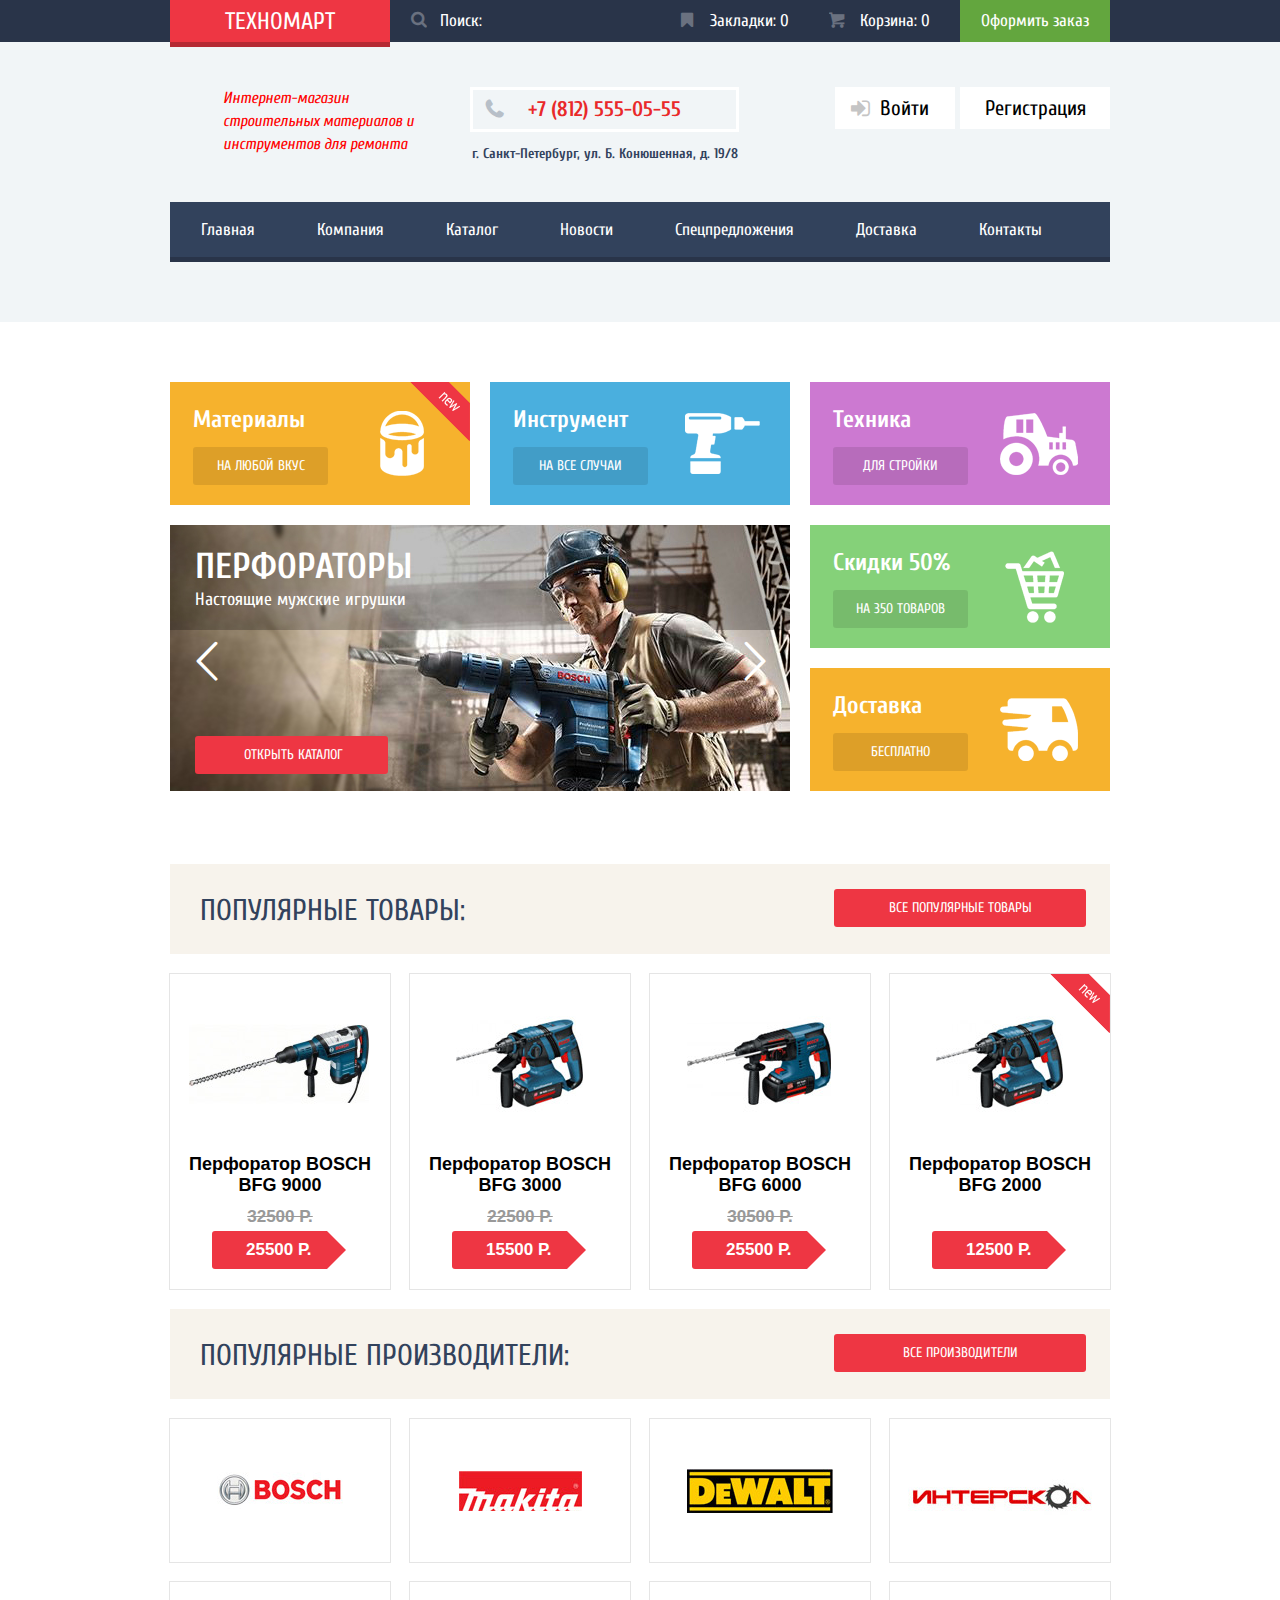
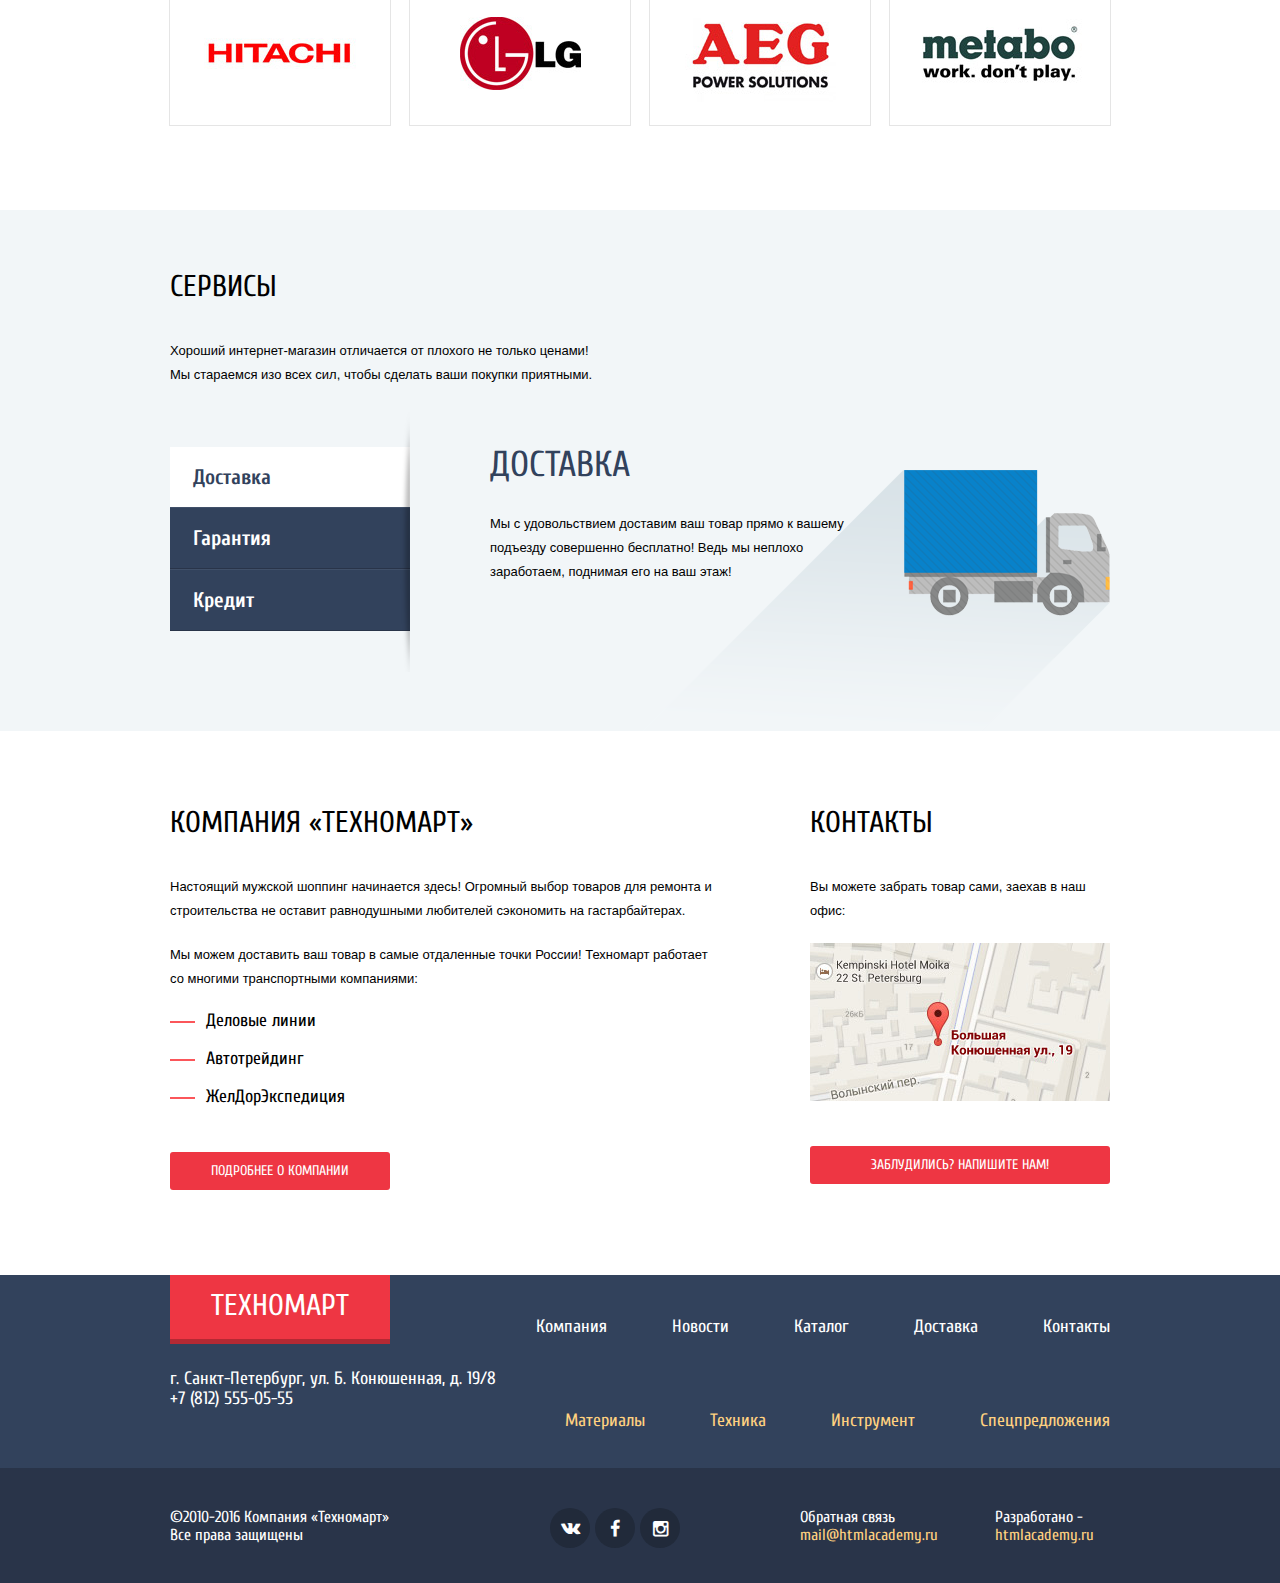
==== index.html @ bc4a2a70 "Стилизация модальных окон" ====
<!DOCTYPE html>
<html lang="ru">
  <head>
    <meta charset="utf-8">
    <title>Техномарт</title>
    <link href='https://fonts.googleapis.com/css?family=Cuprum:400,400italic,700' rel='stylesheet' type='text/css'>
    <link href='https://fonts.googleapis.com/css?family=PT+Sans:700,400' rel='stylesheet' type='text/css'>
    <link href="css/style.css" rel="stylesheet">
  </head>
  <body>
    <header class="main-header">
      <div class="header-user-block">
        <div class="container">
          <a class="logo">Техномарт</a>
          <input type="search" name="search" id="search" value="Поиск:"><span></span>
          <a class="bookmarks" href="#">Закладки: 0</a>
          <a class="cart-empty" href="#">Корзина: 0</a>
          <a class="cart-order" href="#">Оформить заказ</a>
        </div>
      </div>
      <div class="header">
        <div class="container clearfix">
          <div class="shop-description">Интернет-магазин строительных материалов и инструментов для ремонта</div>
          <div class="header-contacts">
            <div class="phone">+7 (812) 555-05-55</div>
            <div class="address">г. Санкт-Петербург, ул. Б. Конюшенная, д. 19/8</div>
          </div>
          <div class="authorization">
            <a class="login" href="#">Войти</a>
            <a class="registration" href="#">Регистрация</a>
          </div>
          <nav class="header-navigation">
            <ul>
              <li><a href="#">Главная</a></li>
              <li><a href="#">Компания</a></li>
              <li><a href="#">Каталог</a></li>
              <li><a href="#">Новости</a></li>
              <li><a href="#">Спецпредложения</a></li>
              <li><a href="#">Доставка</a></li>
              <li><a href="#">Контакты</a></li>
            </ul>
          </nav>
        </div>
      </div>
    </header>
    <main class="container">
      <div class="promo-block clearfix">
        <div class="promo materials new">
          <span>Материалы</span>
          <a href="#">На любой вкус</a>
          <!-- <img src="img/materials.png" width="44" height="65" alt="Материалы"> -->
        </div>
        <div class="promo tool">
          <span>Инструмент</span>
          <a href="#">На все случаи</a>
          <!-- <img src="img/instruments.png" width="75" height="61" alt="Инструмент"> -->
        </div>
        <div class="promo tech">
          <span>Техника</span>
          <a href="#">Для стройки</a>
          <!-- <img src="img/tech.png" width="78" height="62" alt="Техника"> -->
        </div>
        <div class="view-port">
          <div class="slide show-content">
            <span class="slide-name">Перфораторы</span>
            <span class="slide-description">Настоящие мужские игрушки</span>
            <a class="promo-slider-btn button" href="#">Открыть каталог</a>
            <img src="img/slide-1.jpg" width="620" height="266" alt="Перфораторы">
          </div>
          <div class="slide">
            <span class="slide-name">Дрели</span>
            <span class="slide-description">Соседям на радость!</span>
            <img src="img/slide-2.jpg" alt="Дрели">
          </div>
          <span class="icon-left"></span>
          <span class="icon-right"></span>
        </div>
        <div class="promo sale">
          <span>Скидки 50%</span>
          <a href="#">На 350 товаров</a>
          <!-- <img src="img/sale.png" width="59" height="72" alt="Скидки 50%"> -->
        </div>
        <div class="promo delivery">
          <span>Доставка</span>
          <a href="#">Бесплатно</a>
          <!-- <img src="img/delivery.png" width="78" height="63" alt="Доставка"> -->
        </div>
      </div>

      <section class="popular-goods">
        <div class="popular-goods-header clearfix">
          <span>Популярные товары:</span>
          <a class="popular-goods-btn button" href="#">Все популярные товары</a>
        </div>
        <div class="item-list">
          <div class="popular-item">
            <div class="img">
              <img src="img/item-1.jpg" width="180" height="160" alt="Перфоратор Bosch BFG 9000">
            </div>
            <div class="item-buy">
              <span><a class="to-cart icon-basket" href="#">Купить</a>
              <a class="to-bookmarks" href="#">В закладки</a>
            </div>
            <span class="popular-item-name">Перфоратор BOSCH BFG 9000</span>
            <span class="old-price">32500 Р.</span>
            <a class="price-btn" href="#">25500 Р.</a>
          </div>
          <div class="popular-item">
            <div class="img">
              <img src="img/item-2.jpg" width="127" height="112" alt="Перфоратор Bosch BFG 3000">
            </div>
            <div class="item-buy">
              <a class="to-cart icon-basket" href="#">Купить</a>
              <a class="to-bookmarks" href="#">В закладки</a>
            </div>
            <span class="popular-item-name">Перфоратор BOSCH BFG 3000</span>
            <span class="old-price">22500 Р.</span>
            <a class="price-btn" href="#">15500 Р.</a>
          </div>
          <div class="popular-item">
            <div class="img">
              <img src="img/item-3.jpg" width="144" height="128" alt="Перфоратор Bosch BFG 6000">
            </div>
            <div class="item-buy">
              <a class="to-cart icon-basket" href="#">Купить</a>
              <a class="to-bookmarks" href="#">В закладки</a>
            </div>
            <span class="popular-item-name">Перфоратор BOSCH BFG 6000</span>
            <span class="old-price">30500 Р.</span>
            <a class="price-btn" href="#">25500 Р.</a>
          </div>
          <div class="popular-item new">
            <div class="img">
              <img src="img/item-2.jpg" width="127" height="112" alt="Перфоратор Bosch BFG 2000">
            </div>
            <div class="item-buy">
              <a class="to-cart icon-basket" href="#">Купить</a>
              <a class="to-bookmarks" href="#">В закладки</a>
            </div>
            <span class="popular-item-name">Перфоратор BOSCH BFG 2000</span>
            <a class="price-btn" href="#">12500 Р.</a>
          </div>
        </div>
      </section>
      <section class="popular-producers">
        <div class="popular-producers-header clearfix">
          <span>Популярные производители:</span>
          <a class="popular-producers-btn button" href="#">Все производители</a>
        </div>
        <div class="producer-list">
          <div class="popular-producer">
            <a href="#"><img src="img/bosch.jpg" width="126" height="37" alt="Bosch"></a>
          </div>
          <div class="popular-producer">
            <a href="#"><img src="img/Makita.jpg" width="123" height="40" alt="Makita"></a>
          </div>
          <div class="popular-producer">
            <a href="#"><img src="img/DeWALT.jpg" width="146" height="44" alt="DeWalt"></a>
          </div>
          <div class="popular-producer">
            <a href="#"><img src="img/Интерскол.jpg" width="200" height="88" alt="Интерскол"></a>
          </div>
          <div class="popular-producer">
            <a href="#"><img src="img/Hitachi.jpg" width="169" height="31" alt="Hitachi"></a>
          </div>
          <div class="popular-producer">
            <a href="#"><img src="img/LG.jpg" width="121" height="73" alt="LG"></a>
          </div>
          <div class="popular-producer">
            <a href="#"><img src="img/AEG.jpg" width="151" height="96" alt="AEG"></a>
          </div>
          <div class="popular-producer">
            <a href="#"><img src="img/Metabo.jpg" width="204" height="69" alt="Metabo"></a>
          </div>
        </div>
      </section>
    </main>

    <section class="services">
      <div class="container clearfix">
        <div class="services-header">
          <h2>Сервисы</h2>
          <p>
            Хороший интернет-магазин отличается от плохого не только ценами!<br>
            Мы стараемся изо всех сил, чтобы сделать ваши покупки приятными.
          </p>
        </div>
        <ul class="services-sections">
          <li class="active">Доставка</li>
          <li>Гарантия</li>
          <li>Кредит</li>
        </ul>
        <div class="service delivery-service show-content">
          <div class="service-description">
            <h3>Доставка</h3>
            <p>
              Мы с удовольствием доставим ваш товар прямо к вашему подъезду совершенно бесплатно!
              Ведь мы неплохо заработаем, поднимая его на ваш этаж!
            </p>
          </div>
          <!-- <img src="img/service-delivery.png" width="468" height="261" alt="Доставка"> -->
        </div>
        <div class="service guarantee-service">
          <div class="service-description">
            <h3>Гарантия</h3>
            <p>
              Если купленный у нас товар поломается или заискрит, а также в случае пожара,
              спровоцированного его возгоранием, вы всегда можете быть уверены в нашей гарантии.
              Мы обменяем сгоревший товар на новый.<br>
              Дом уж восстановите как-нибудь сами.
            </p>
          </div>
          <!-- <img src="img/service-guarantee.png" width="389" height="283" alt="Гарантия"> -->
        </div>
        <div class="service credit-service">
          <div class="service-description">
            <h3>Кредит</h3>
            <p>
              Залезть в долговую яму стало проще!<br>
              Кредитные консультанты придут вам на помощь.
            </p>
            <a class="credit-btn button" href="#">Отправить заявку</a>
          </div>
          <!-- <img src="img/service-credit.png" width="465" height="285" alt="Кредит"> -->
        </div>
      </div>
    </section>

    <div class="about">
      <div class="container clearfix">
        <section class="about-company">
          <h2>Компания &laquo;Техномарт&raquo;</h2>
          <p>
            Настоящий мужской шоппинг начинается здесь! Огромный выбор товаров для ремонта и
            строительства не оставит равнодушными любителей сэкономить на гастарбайтерах.
          </p>
          <p>
            Мы можем доставить ваш товар в самые отдаленные точки России!
            Техномарт работает со многими транспортными компаниями:
          </p>
          <ul class="transport-companies">
            <li>Деловые линии</li>
            <li>Автотрейдинг</li>
            <li>ЖелДорЭкспедиция</li>
          </ul>
          <a class="more-btn button" href="#">Подробнее о компании</a>
        </section>
        <section class="about-contacts">
          <h2>Контакты</h2>
          <p>
            Вы можете забрать товар сами, заехав в наш офис:
          </p>
          <a class="map" href="#"><img src="img/map-min.jpg" width="300" height="158" alt="Схема проезда"></a>
          <a class="feedback-btn button" hfer="#">Заблудились? Напишите нам!</a>
          <div class="popup write-us clearfix">
            <div class="popup-close"></div>
            <form action="#">
              <div class="name">
                <label for="name">Ваше имя:</label>
                <input type="text" id="name" name="name" placeholder="Представьтесь, пожалуйста">
              </div>
              <div class="e-mail">
                <label for="e-mail">Ваш e-mail:</label>
                <input type="text" id="e-mail" name="e-mail" placeholder="Для отправки ответа">
              </div>
              <div class="textarea">
                <label for="text">Текст письма:</label>
                <textarea id="text" name="text" placeholder="В свободной форме"></textarea>
              </div>
              <div class="btn">
                <input type="submit" class="button" value="Отправить">
              </div>
            </form>
          </div>
        </section>
      </div>
    </div>

    <footer class="main-footer">
      <div class="container">
        <nav class="footer-navigation clearfix">
          <a class="logo">Техномарт</a>
          <ul>
            <li><a href="#">Компания</a></li>
            <li><a href="#">Новости</a></li>
            <li><a href="#">Каталог</a></li>
            <li><a href="#">Доставка</a></li>
            <li><a href="#">Контакты</a></li>
          </ul>
        </nav>
        <section class="footer-contacts clearfix">
          <div class="address">
            г. Санкт-Петербург, ул. Б. Конюшенная, д. 19/8<br>
            +7 (812) 555-05-55
          </div>
          <ul>
            <li><a href="#">Материалы</a></li>
            <li><a href="#">Техника</a></li>
            <li><a href="#">Инструмент</a></li>
            <li><a href="#">Спецпредложения</a></li>
          </ul>
        </section>
      </div>
    </footer>
    <footer class="copyright-footer">
      <div class="container clearfix">
        <div class="copyright">
          &copy;2010-2016 Компания &laquo;Техномарт&raquo;<br>
          Все права защищены
        </div>
        <div class="copyright-footer-social">
          <a class="social-btn social-btn-vk" href="#">Вконтакте</a>
          <a class="social-btn social-btn-fb" href="#">Фейсбук</a>
          <a class="social-btn social-btn-inst" href="#">Инстаграм</a>
        </div>
        <div class="footer-mailto">
          Обратная связь<br>
          <a href="mailto:mail@htmlacademy.ru">mail@htmlacademy.ru</a>
        </div>
        <div class="footer-site">
          Разработано - <br>
          <a href="http://htmlacademy.ru">htmlacademy.ru</a>
        </div>
      </div>
    </footer>
    <div class="modal-content-map">
      <div class="popup-close"></div>
      <div id="google-map"></div>
    </div>
  </body>
</html>
---- css/style.css ----
body {
  margin: 0;
  padding:0;
  color: black;
  font-weight: normal;
  font-family: 'Cuprum', 'Arial', sans-serif;
  font-size: 18px;
  line-height: 20px;
}

@font-face {
  font-weight: normal;
  font-style: normal;

  font-family: "symbols-technomart";
  src: url("../fonts/symbols-technomart.woff") format("woff"),
       url("../fonts/symbols-technomart.woff2") format("woff2");
}

[class^="icon-"]::before,
[class*=" icon-"]::before {
  display: inline-block;
  width: 1em;
  margin-right: 0.2em;
  margin-left: 0.2em;

  font-weight: normal;
  line-height: 1em;
  font-family: "symbols-technomart";
  text-align: center;
  text-transform: none;
  text-decoration: inherit;
  font-style: normal;
  font-variant: normal;

  speak: none;
}

.icon-left::before { content: "\3c"; } /* "&lt;" */
.icon-right::before { content: "\3e"; } /* "&gt;" */
.icon-basket::before { content: "\62"; } /* "b" */
.icon-facebook::before { content: "\66"; } /* "f" */
.icon-twitter::before { content: "\74"; } /* "t" */
.icon-vk::before { content: "\76"; } /* "v" */
.icon-up::before { content: "\2c4"; } /* "˄" */
.icon-down::before { content: "\2c5"; } /* "˅" */
.icon-left-big::before { content: "\2190"; } /* "←" */
.icon-right-big::before { content: "\2192"; } /* "→" */
.icon-login::before { content: "\2386"; } /* "⎆" */
.icon-logout::before { content: "\241b"; } /* "␛" */
.icon-up-dir::before { content: "\25b2"; } /* "▲" */
.icon-down-dir::before { content: "\25bc"; } /* "▼" */
.icon-circle::before { content: "\25cb"; } /* "○" */
.icon-circle-dot::before { content: "\25cf"; } /* "●" */
.icon-star::before { content: "\2605"; } /* "★" */
.icon-check-off::before { content: "\2610"; } /* "☐" */
.icon-check-on::before { content: "\2611"; } /* "☑" */
.icon-youtube::before { content: "\f39e"; } /* "" */
.icon-home::before { content: "🏠"; } /* "\1f3e0" */
.icon-user::before { content: "👨"; } /* "\1f468" */
.icon-phone::before { content: "📞"; } /* "\1f4de" */
.icon-instagramm::before { content: "📷"; } /* "\1f4f7" */
.icon-search::before { content: "🔍"; } /* "\1f50d" */
.icon-bookmark::before { content: "🔖"; } /* "\1f516" */

h1 {
  color: black;
  font-weight: bold;
  font-family: 'Cuprum', 'Arial', sans-serif;
  font-size: 36px;
  line-height: 30px;
}

h2 {
  font-weight: normal;
  font-family: 'Cuprum', 'Arial', sans-serif;
  font-size: 30px;
  line-height: 24px;
  color: black;
  text-transform: uppercase;
  margin: 0;
  margin-bottom: 40px;
  padding: 0;
}

h3 {
  color: #32425c;
  font-family: 'Cuprum', 'Arial', sans-serif;
  font-size: 36px;
  line-height: 24px;
  font-weight: normal;
  padding: 0;
  margin: 0;
  margin-top: 6px;
  margin-bottom: 35px;
  text-transform: uppercase;
}

.clearfix::after {
  content: "";
  display: table;
  clear: both;
}

.header {
  height: 280px;
  background-color: #f1f5f7;
  color: black;
}

.header-user-block a {
  color: white;
  text-decoration: none;
}

.header-user-block {
  height: 42px;
  background-color: #293449;
}

.header-user-block .container {
  font-size: 0;
}

a.logo {
  display: inline-block;
  vertical-align: middle;
  text-align: center;
  width: 220px;
  height: 32px;
  padding-top: 10px;
  background-color: #ee3643;
  box-shadow: 0 5px 0 0 #b52933;
  font-size: 24px;
  line-height: 24px;
  text-transform: uppercase;
  color: white;
}

a.logo:hover {
  background-color: #ca2c37;
}

a.logo:active {
  background-color: #ba2732;
}

input[type="search"] {
  display: inline-block;
  vertical-align: middle;
  width: 270px;
  padding-left: 50px;
  padding-top: 12px;
  padding-bottom: 12px;
  background-color: #293449;
  color: white;
  font-family: inherit;
  font-size: 17px;
  line-height: 18px;
  border: none;
}

input[type="search"]:hover {
  background-color: #212a3a;
}

input[type=search]+span {
  position: relative;
  display: inline-block;
  vertical-align: top;
}

input[type="search"]+span::before {
  content: "\1f50d";
  position: absolute;
  top: 11px;
  left: -250px;
  width: 17px;
  height: 17px;
  line-height: 17px;
  text-align: center;
  font-family: 'symbols-technomart';
  font-size: 17px;
  color: #ffffff;
  opacity: 0.3;
}

input[type="search"]:hover+span::before,
.bookmarks:hover::before,
.cart-empty:hover::before,
.cart-full:hover::before {
  opacity: 1;
}

input[type="search"]:focus {
  background-color: white;
  color: black;
}

input[type="search"]:focus+span::before {
  color: #ee3643;
  opacity: 1;
  outline: none;
}

.bookmarks {
  display: inline-block;
  vertical-align: middle;
  position: relative;
  width: 100px;
  font-size: 17px;
  line-height: 18px;
  padding-left: 50px;
  padding-top: 12px;
  padding-bottom: 12px;
}

.bookmarks:hover,
.cart-empty:hover {
  background-color: #212a3a;
}

.bookmarks:active,
.cart-empty:active {
  background-color: #161d29;
  opacity: 0.6;
}

.bookmarks::before {
  content: "\1f516";
  position: absolute;
  top: 12px;
  left: 18px;
  width: 17px;
  height: 17px;
  line-height: 18px;
  text-align: center;
  font-family: 'symbols-technomart';
  font-size: 17px;
  font-style: normal;
  color: #ffffff;
  opacity: 0.3;
}

.cart-empty,
.cart-full {
  display: inline-block;
  vertical-align: middle;
  position: relative;
  width: 100px;
  padding-left: 50px;
  padding-top: 12px;
  padding-bottom: 12px;
  font-size: 17px;
  line-height: 18px;
}

.cart-full {
  background-color: #ee3643;
}

.cart-order {
  display: inline-block;
  vertical-align: middle;
  right: 0;
  width: 150px;
  text-align: center;
  font-size: 17px;
  line-height: 42px;
  background-color: #63a63e;
}

.cart-order:hover {
  background-color: #5fbb2d;
}

.cart-order:active {
  background-color: #518534;
}

.cart-empty::before,
.cart-full::before {
  content: "\62";
  position: absolute;
  top: 12px;
  left: 18px;
  width: 17px;
  height: 17px;
  line-height: 18px;
  text-align: center;
  font-family: 'symbols-technomart';
  font-size: 17px;
  font-style: normal;
  color: #ffffff;
  opacity: 0.3;
}

.container {
  width: 940px;
  padding: 0 10px;
  margin: 0 auto;
}

.shop-description {
  float: left;
  width: 197px;
  padding-top: 45px;
  padding-left: 53px;
  font-family: 'Cuprum', 'Arial', sans-serif;
  font-style: italic;
  color: red;
  font-size: 16px;
  line-height: 23px;
}

.header-contacts {
  float: left;
  width: 270px;
  margin-left: 50px;
}

.header-contacts .phone {
  position: relative;
  width: 263px;
  margin-top: 45px;
  margin-bottom: 10px;
  font-size: 21px;
  line-height: 39px;
  font-weight: bold;
  text-align: center;
  color: #e9292a;
  border: 3px solid white;
}

.header-contacts .phone::before {
  content: "\1f4de";
  position: absolute;
  top: 10px;
  left: 13px;
  text-align: center;
  font-family: 'symbols-technomart';
  font-size: 22px;
  line-height: 18px;
  font-style: normal;
  color: #b7bfc8;
}

.header-contacts .address {
  min-width: 270px;
  text-align: center;
  font-size: 14px;
  font-weight: bold;
  line-height: 24px;
  color: #32425c;
}

.authorization {
  float: right;
  width: 300px;
  margin-top: 45px;
  text-align: right;
  font-size: 21px;
  line-height: 18px;
}

.login {
  display: inline-block;
  vertical-align: top;
  position: relative;
  text-align: left;
  color: #000000;
  text-decoration: none;
  width: 75px;
  background-color: white;
  padding-left: 45px;
  padding-top: 12px;
  padding-bottom: 12px;
}

.login::before {
  content: "\2386";
  position: absolute;
  top: 12px;
  left: 16px;
  width: 19px;
  height: 16px;
  line-height: 18px;
  text-align: center;
  font-family: 'symbols-technomart';
  font-size: 22px;
  font-style: normal;
  color: #c5c5c5;
}

.login:hover::before {
  color: #32425c;
}

.login:hover,
.registration:hover {
  color: #ee3643;
}

.login:active,
.registration:active {
  color: #b2b2b2;
}

.registration {
  display: inline-block;
  vertical-align: top;
  text-align: center;
  color: #000000;
  text-decoration: none;
  width: 150px;
  background-color: white;
  padding-top: 12px;
  padding-bottom: 12px;
}

.header-navigation {
  float: left;
  width: 940px;
  background-color: #32425c;
  margin-top: 36px;
  box-shadow: 0 5px 0 0 #293449;
}

.header-navigation ul {
  display: block;
  height: 55px;
  margin: 0;
  padding: 0;
  font-size: 0;
}

.header-navigation li {
  display: inline-block;
  vertical-align: top;
}

.header-navigation a {
  display: block;
  padding: 19px 31px;
  color: white;
  text-decoration: none;
  font-size: 17px;
  line-height: 17px;
}

.header-navigation a:hover {
  background-color: #293449;
}

.header-navigation a:active {
  background-color: #1d2739;
  color: #868c95;
}

.promo-block {
  margin-top: 60px;
  margin-bottom: 53px;
  position: relative;
}

.new::before {
  position: absolute;
  top: 0;
  right: 0;
  width: 60px;
  height: 60px;
  content: '';
  background: #000;
  background: url('../img/new-flag.png') no-repeat 0 0;
}

.promo {
  width: 277px;
  height: 100px;
  padding-top: 23px;
  padding-left: 23px;
  position: relative;
  margin-bottom: 20px;
  font-family: 'Cuprum', 'Arial', sans-serif;
}

.promo span {
  font-weight: bold;
  font-size: 24px;
  line-height: 30px;
  color: white;
}

.promo a {
  display: block;
  width: 135px;
  padding-top: 10px;
  padding-bottom: 10px;
  margin-top: 12px;
  font-size: 14px;
  line-height: 18px;
  color: white;
  text-align: center;
  text-transform: uppercase;
  text-decoration: none;
  border-radius: 3px;
  background-color: rgba(0,0,0,0.1);
}

.promo a:hover {
  background-color: rgba(0,0,0,0.2);
}

.promo a:active {
  background-color: rgba(0,0,0,0.3);
}

.materials {
  float: left;
  margin-right: 10px;
  background: #f6b22d url("../img/materials.png") no-repeat 210px 50%;
}

.tool {
  float: left;
  margin-left: 10px;
  margin-right: 10px;
  background: #4aafde url("../img/instruments.png") no-repeat 195px 50%;
}

.tech {
  float: left;
  margin-left: 10px;
  background: #cc79d1 url("../img/tech.png") no-repeat 190px 50%;
}

.view-port {
  float: left;
  width: 620px;
  position: relative;
}

.icon-left,
.icon-right {
    position: absolute;
    width: 22px;
    height: 40px;
    top: 114px;
    font-size: 45px;
    line-height: 18px;
    color: white;
    cursor: pointer;
}

.icon-left {
  left: 25px;
}

.icon-right {
  right: 25px;
}

.icon-left::before,
.icon-right::before {
  width: 22px;
  margin: 0;
}

.icon-left:hover,
.icon-right:hover {
  opacity: 0.5;
}

.slide {
  position: relative;
  display: none;
}

.slide-name {
  position: absolute;
  top: 27px;
  left: 25px;
  font-weight: bold;
  font-size: 36px;
  line-height: 30px;
  text-transform: uppercase;
  color: white;
}

.slide-description {
  position: absolute;
  top: 63px;
  left: 25px;
  font-size: 18px;
  line-height: 24px;
  color: white;
}

.button {
  font-family: 'Cuprum', 'Arial', sans-serif;
  font-weight: normal;
  font-size: 14px;
  line-height: 18px;
  text-transform: uppercase;
  text-decoration: none;
  color: white;
  background-color: #ee3643;
  border-radius: 3px;
  padding-top: 10px;
  padding-bottom: 10px;
}

.button:hover {
  background-color: #ca2c37;
}

.button:active {
  background-color: #ba2732;
}

.promo-slider-btn {
  position: absolute;
  left: 25px;
  bottom: 22px;
  padding-left: 49px;
  padding-right: 45px;
}

.sale {
  float: right;
  background: #85d179 url("../img/sale.png") no-repeat 195px 50%;
}

.delivery {
  float: right;
  background: #f6b22d url("../img/delivery.png") no-repeat 190px 50%;
}

.item-list,
.producer-list {
  font-size: 0px;
  margin-top: 20px;
}

.popular-goods-header,
.popular-producers-header {
  height: 90px;
  padding-left: 30px;
  padding-right: 24px;
  background-color: #f7f3ec;
}

.popular-goods-header span,
.popular-producers-header span {
  display: inline-block;
  vertical-align: middle;
  float: left;
  margin-top: 32px;
  font-size: 30px;
  line-height: 30px;
  text-transform: uppercase;
  color: #32425c;
}

.popular-goods-btn,
.popular-producers-btn {
  display: inline-block;
  vertical-align: middle;
  width: 252px;
  text-align: center;
  float: right;
  margin-top: 25px;
}

.popular-goods-btn:hover,
.popular-producers-btn:hover {
  background-color: #ca2c37;
}

.popular-goods-btn:active,
.popular-producers-btn:active {
  background-color: #ba2732;
}

.popular-item {
  display: inline-block;
  vertical-align: top;
  position: relative;
  width: 220px;
  min-height: 315px;
  margin-right: 20px;
  margin-bottom: 20px;
  font-size: 18px;
  line-height: 20px;
  text-align: center;
  outline: 1px solid #e5e5e5;
}

.popular-item:hover,
.popular-producer:hover {
  box-shadow: 0 10px 25px rgba(41,52,73,0.5);
  outline: none;
}

.popular-item:hover .item-buy {
  display: block;
}

.item-buy {
  display: none;
}

.popular-item .img {
  position: relative;
  width: 218px;
  height: 180px;
}

.popular-item img,
.popular-producer img { /*картинка любого размера центруется внутри блока .img*/
  position: absolute;
  top: 0;
  left: 0;
  right: 0;
  bottom: 0;
  margin: auto;
}

.item-buy {
  position: absolute;
  top: 0;
  left: 0;
  width: 100%;
  height: 180px;
  background-color: white;
}

.to-cart {
  display: block;
  position: relative;
  width: 134px;
  margin-top: 45px;
  margin-bottom: 7px;
  margin-right: auto;
  margin-left: auto;
  text-align: center;
  font-size: 14px;
  text-transform: uppercase;
  text-decoration: none;
  color: white;
  background-color: #63a63e;
  padding-top: 10px;
  padding-bottom: 10px;
  border-radius: 3px;
  box-shadow: inset 0 -3px 0 0 #367315;
}

.to-cart:hover {
  background-color: #5fbb2d;
}

.to-cart:active {
  background-color: #518534;
  box-shadow: none;
}

.icon-basket::before {
  position: absolute;
  top: 11px;
  left: 13px;
  opacity: 0.3;
}

.icon-basket:hover::before {
  opacity: 1;
}

.to-bookmarks {
  display: block;
  width: 128px;
  margin-right: auto;
  margin-left: auto;
  text-align: center;
  font-size: 14px;
  text-transform: uppercase;
  text-decoration: none;
  color: #32425c;
  padding-top: 7px;
  padding-bottom: 7px;
  border: 3px solid #63a63e;
  border-radius: 3px;
}

.to-bookmarks:hover {
  border-color: #32425c;
}

.to-bookmarks:active {
  opacity: 0.3;
}

.popular-item-name {
  font-family: 'PTSans', 'Arial', sans-serif;
  font-weight: bold;
  font-size: 18px;
  line-height: 20px;
}

.old-price {
  display: block;
  margin-top: 12px;
  font-family: 'PTSans', 'Arial', sans-serif;
  font-weight: bold;
  font-size: 17px;
  line-height: 18px;
  text-decoration: line-through;
  color: #999999;
}

.price-btn {
  display: block;
  position: absolute;
  bottom: 20px;
  left: 42px;
  width: 100px;
  font-family: 'PTSans', 'Arial', sans-serif;
  font-weight: bold;
  font-size: 17px;
  line-height: 18px;
  color: white;
  text-decoration: none;
  text-transform: uppercase;
  text-align: left;
  background-color: #ee3643;
  border-radius: 3px;
  padding-top: 10px;
  padding-bottom: 10px;
  padding-left: 34px;
}

.price-btn::after {
  content: "";
  position: absolute;
  top: 0;
  right: -19px;
  width: 0;
  height: 0;
  border-style: solid;
  border-width: 19px;
  border-color: #fff #fff #fff transparent;
}

.popular-producer {
  display: inline-block;
  vertical-align: top;
  width: 220px;
  height: 143px;
  margin-right: 20px;
  margin-bottom: 20px;
  font-size: 18px;
  outline: 1px solid #e5e5e5;
}

.popular-producer:active {
  box-shadow: 0 4px 10px 0 rgba(41,52,73,0.5);
  opacity: 0.3;
}

.popular-producer a {
  display: block;
  width: 100%;
  height: 100%;
  position: relative;
}

.popular-item:nth-child(4n),
.popular-producer:nth-child(4n) {
  margin-right: 0px;
}

.services {
  position: relative;
  background-color: #f2f6f8;
  margin-top: 65px;
  padding-top: 65px;
}

.services-header {
  margin-bottom: 60px;
}

.services-header p {
  font-family: 'PTSans', 'Arial', sans-serif;
  font-size: 13px;
  line-height: 24px;
}

.services-sections {
  display: block;
  position: relative;
  float: left;
  width: 240px;
  margin: 0;
  padding: 0;
}

.services-sections::after {
  position: absolute;
  content: "";
  width: 10px;
  height: 260px;
  right: 0;
  top: -35px;
  background: url("../img/service-shadow.png") no-repeat;
}

.services-sections li {
  display: block;
  width: 217px;
  background-color: #32425c;
  font-family: 'Cuprum', 'Arial', sans-serif;
  font-weight: bold;
  font-size: 21px;
  line-height: 30px;
  color: #ffffff;
  list-style: none;
  padding-top: 15px;
  padding-bottom: 15px;
  padding-left: 23px;
  border-top: 1px solid #405069;
  border-bottom: 1px solid #293449;
}

.services-sections li:hover {
  background-color: #293449;
}

.services-sections li.active {
  background-color: #ffffff;
  color: #32425c;
  border: none;
}

.service-description {
  float: left;
  width: 380px;
  margin-left: 80px;
}

.service-description p {
  font-family: 'PTSans', 'Arial', sans-serif;
  font-size: 13px;
  line-height: 24px;
}

.service {
  width: 100%;
  height: 284px;
  display: none;
}

.show-content {
  display: block;
}

.delivery-service {
  background: url("../img/service-delivery.png") no-repeat right bottom;
}

.guarantee-service {
  background: url("../img/service-guarantee.png") no-repeat right bottom;
}

.credit-service {
  background: url("../img/service-credit.png") no-repeat right bottom;
}

.credit-btn {
  display: inline-block;
  vertical-align: middle;
  width: 195px;
  margin-top: 15px;
  text-align: center;
}

.about {
  margin-bottom: 85px;
  padding-top: 80px;
}

.about p {
  font-family: 'PTSans', 'Arial', sans-serif;
  font-size: 13px;
  line-height: 24px;
  margin-top: 20px;
  margin-bottom: 20px;
}

.transport-companies {
  margin: 0;
  padding: 0;
  padding-left: 36px;
  padding-bottom: 27px;
  list-style: none;
}

.transport-companies li {
  position: relative;
  margin-bottom: 18px;
}

.transport-companies li::before {
  position: absolute;
  content: "";
  left: -36px;
  top: 50%;
  width: 25px;
  height: 2px;
  background-color: #fb565a;
}

.more-btn {
  min-width: 220px;
  display: inline-block;
  vertical-align: middle;
  text-align: center;
}

.about-company {
  float: left;
  width: 550px;
}

.about-contacts {
  float: right;
  width: 300px;
  position: relative;
}

.map {
  display: block;
  margin-bottom: 40px;
}

.modal-content-map {
  position: fixed;
  display: none;
  top: 50%;
  left: 50%;
  width: 940px;
  height: 446px;
  margin-top: -233px;
  margin-left: -470px;
  background: #e9e5dc url("../img/map.jpg") no-repeat;
  box-shadow: 0 0 16px 1px rgba(35,31,32,0.5);
}

.feedback-btn {
  display: inline-block;
  vertical-align: middle;
  text-align: center;
  min-width: 300px;
}

.popup {
  position: absolute;
  display: none;
}

.show-popup {
  display: block;
}

.popup-close {
  position: absolute;
  top: 9px;
  right: 9px;
  width: 21px;
  height: 21px;
  cursor: pointer;
}

.popup-close::before {
  content: "";
  position: absolute;
  top: 8px;
  left: -2px;
  width: 25px;
  height: 6px;
  transform: rotate(45deg);
  background-color: #ee3643;
}

.popup-close::after {
  content: "";
  position: absolute;
  top: 8px;
  left: -2px;
  width: 25px;
  height: 6px;
  transform: rotate(135deg);
  background-color: #ee3643;
}

.write-us {
  width: 620px;
  height: 375px;
  left: -480px;
  top: 120px;
  padding-top: 47px;
  background-color: white;
  box-shadow: 0 20px 40px 0 rgba(0,1,1,0.75);
  border-top: 7px solid #ee3643;
}

.write-us .name {
  width: 216px;
  float: left;
  margin-left: 80px;
}

.write-us .e-mail {
  width: 216px;
  float: right;
  margin-right: 80px;
}

.write-us input,
.write-us textarea {
  border: 2px solid #d7dcde;
  border-radius: 3px;

  font-family: 'PTSans', 'Arial', sans-serif;
  font-size: 13px;
  line-height: 18px;
}

.write-us input {
  width: 200px;
  height: 33px;
  padding-left: 12px;
  margin-bottom: 22px;
}

label[for="text"] {
  display: block;
  margin-left: 80px;
  margin-right: 80px;
}

.write-us textarea {
  padding: 10px 12px ;
  margin-bottom: 37px;
  width: 434px;
  height: 90px;
  margin-left: 80px;
}

.write-us label {
  display: block;
  margin-bottom: 8px;
}

.write-us .btn {
  height :75px;
  padding-top: 37px;
  background-color: #f1f1f1;
  text-align: center;
}

.write-us .button {
  display: block;
  width: 460px;
  margin-left: auto;
  margin-right: auto;
  font-family: 'Cuprum', 'Arial', sans-serif;
  font-size: 14px;
  line-height: 18px;
  border: none;
  border-radius: 3px;
}

.main-footer {
  height: 193px;
  background-color: #32425c;
  color: white;
}

.main-footer a {
  color: white;
  text-decoration: none;
}

.main-footer li>a:hover {
  text-decoration: underline;
}

.main-footer li>a:active {
  opacity: 0.5;
  text-decoration: none;
}

.main-footer .logo {
  font-size: 30px;
  line-height: 30px;
  padding-top: 16px;
  padding-bottom: 16px;
}

.footer-navigation ul {
  padding: 0;
  margin: 0;
  list-style: none;
  display: block;
  float: right;
  font-size: 18px;
  line-height: 24px;
}

.footer-navigation li {
  display: inline-block;
  vertical-align: bottom;
  margin-top: 40px;
  margin-left: 60px;
}

.copyright-footer {
  padding-top: 40px;
  padding-bottom: 35px;
  background-color: #293449;
  color: white;
  font-size: 16px;
  line-height: 18px;
}

.copyright-footer a {
  color: #ffd180;
  text-decoration: none;
}

.copyright {
  float: left;
  width: 230px;
}

.copyright-footer-social {
  float: left;
  width: 150px;
  margin-left: 150px;
  font-size: 0;
}

.social-btn {
  display: inline-block;
  vertical-align: middle;
  position: relative;
  width: 40px;
  height: 40px;
  margin-right: 5px;
  background-color: #212a3a;
  border-radius: 20px;
}

.social-btn:hover {
  background-color: #ee3643;
}

.social-btn-vk::before {
  content: "\76";
  position: absolute;
  top: 15px;
  left: 11px;
  text-align: center;
  font-family: 'symbols-technomart';
  font-size: 18px;
  line-height: 11px;
  color: #ffffff;
}

.social-btn-fb::before {
  content: "\66";
  position: absolute;
  top: 16px;
  left: 15px;
  text-align: center;
  font-family: 'symbols-technomart';
  font-size: 18px;
  line-height: 11px;
  color: #ffffff;
}

.social-btn-inst::before {
  content: "\1f4f7";
  position: absolute;
  top: 16px;
  left: 13px;
  text-align: center;
  font-family: 'symbols-technomart';
  font-size: 18px;
  line-height: 11px;
  color: #ffffff;
}

.footer-mailto {
  float: left;
  min-width: 140px;
  margin-left: 100px;
}

.footer-mailto a:hover,
.footer-site a:hover {
  text-decoration: underline;
}

.footer-mailto a:active,
.footer-site a:active {
  color: #ee3643;
}

.footer-site {
  float: right;
  min-width: 115px;
}

.footer-contacts {
  margin-top: 30px;
}

.footer-contacts .address {
  float: left;
  width: 340px;
}

.footer-contacts ul {
  padding: 0;
  margin: 0;
  list-style: none;
  display: block;
  float: right;
  font-size: 18px;
  line-height: 24px;
}

.footer-contacts li {
  display: inline-block;
  vertical-align: top;
  margin-left: 60px;
}

.footer-contacts a {
  color: #ffd180;
}

/*---------------------------
Контент на странице каталога
-----------------------------*/
.filters {
  float: left;
  width: 220px;
}

.content {
  float: right;
  width: 700px;
}

.items {
  font-size: 0px;
}

.item {
  display: inline-block;
  vertical-align: top;
  width: 220px;
  min-height: 315px;
  margin-right: 20px;
  margin-bottom: 20px;
  font-size: 18px;
}

.item:nth-child(3n) {
  margin-right: 0px;
}

.about-product {
  padding-top: 70px;
  padding-bottom: 75px;
}
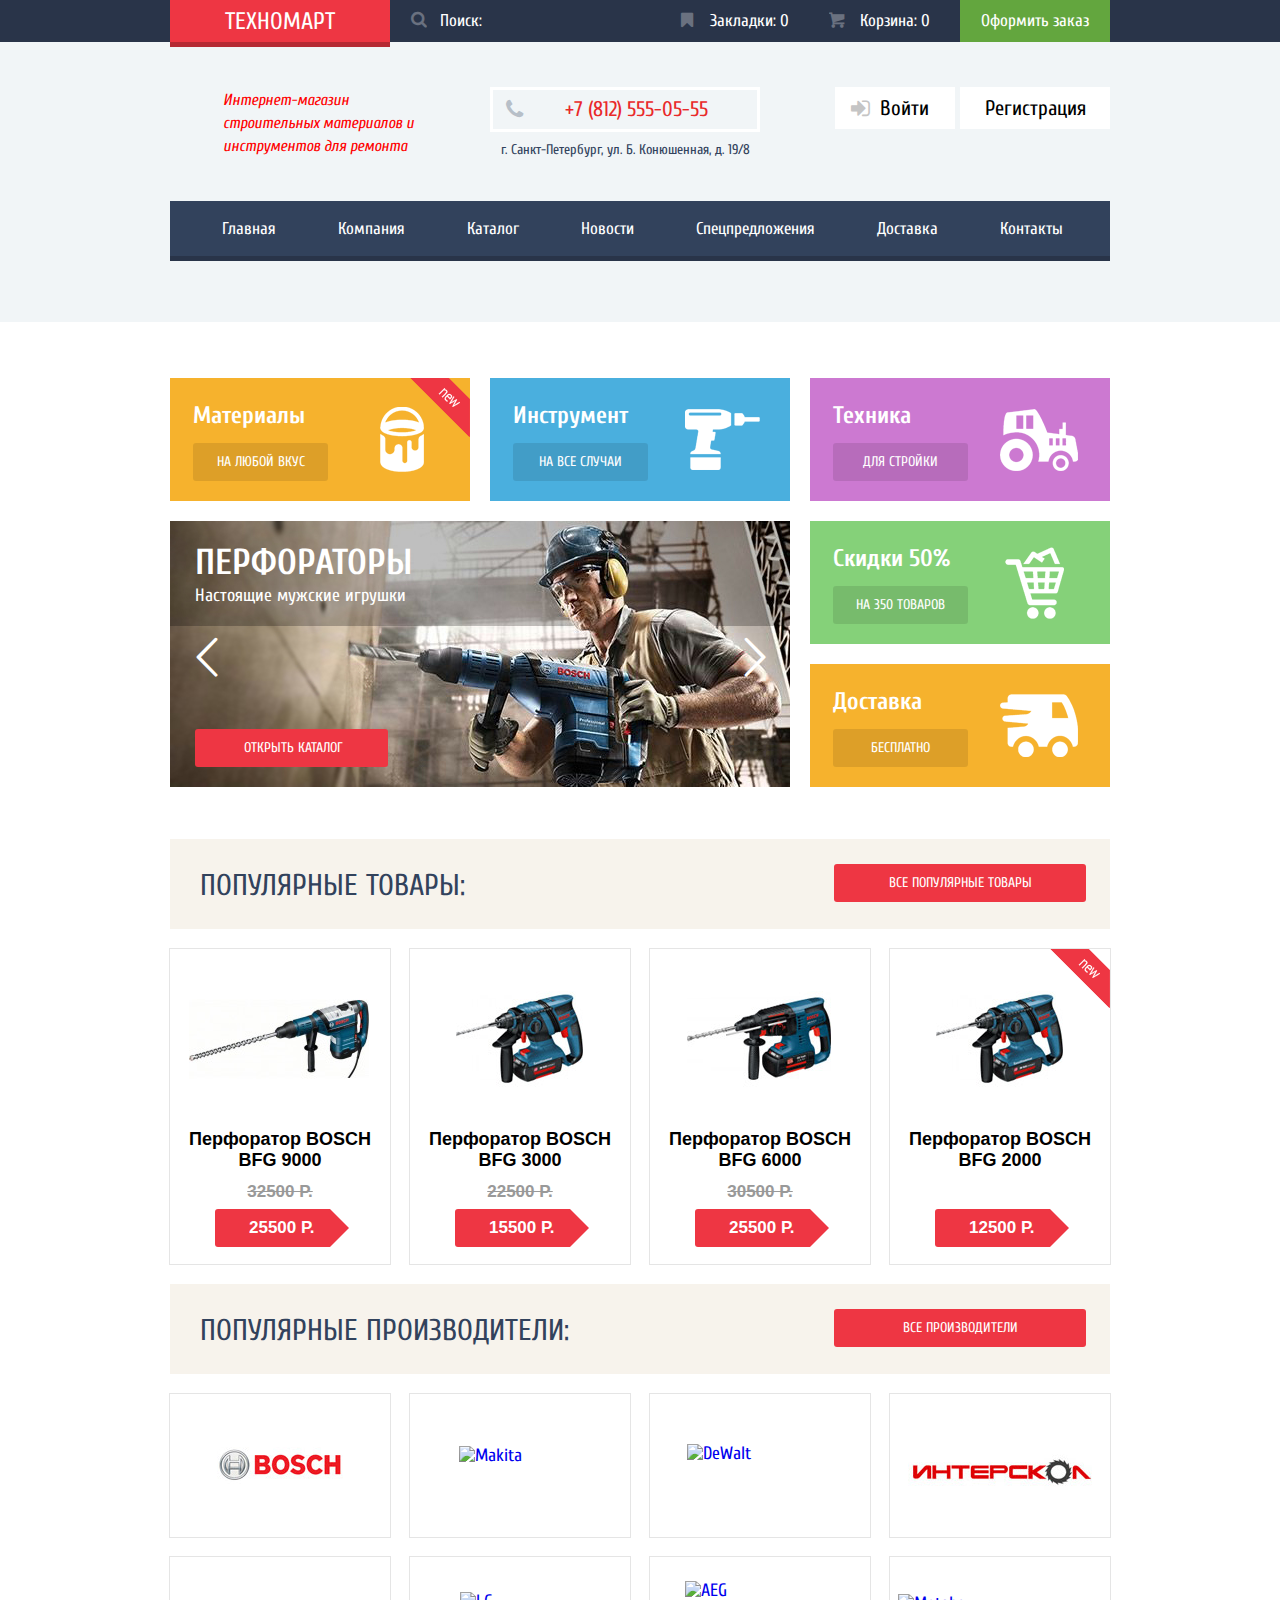
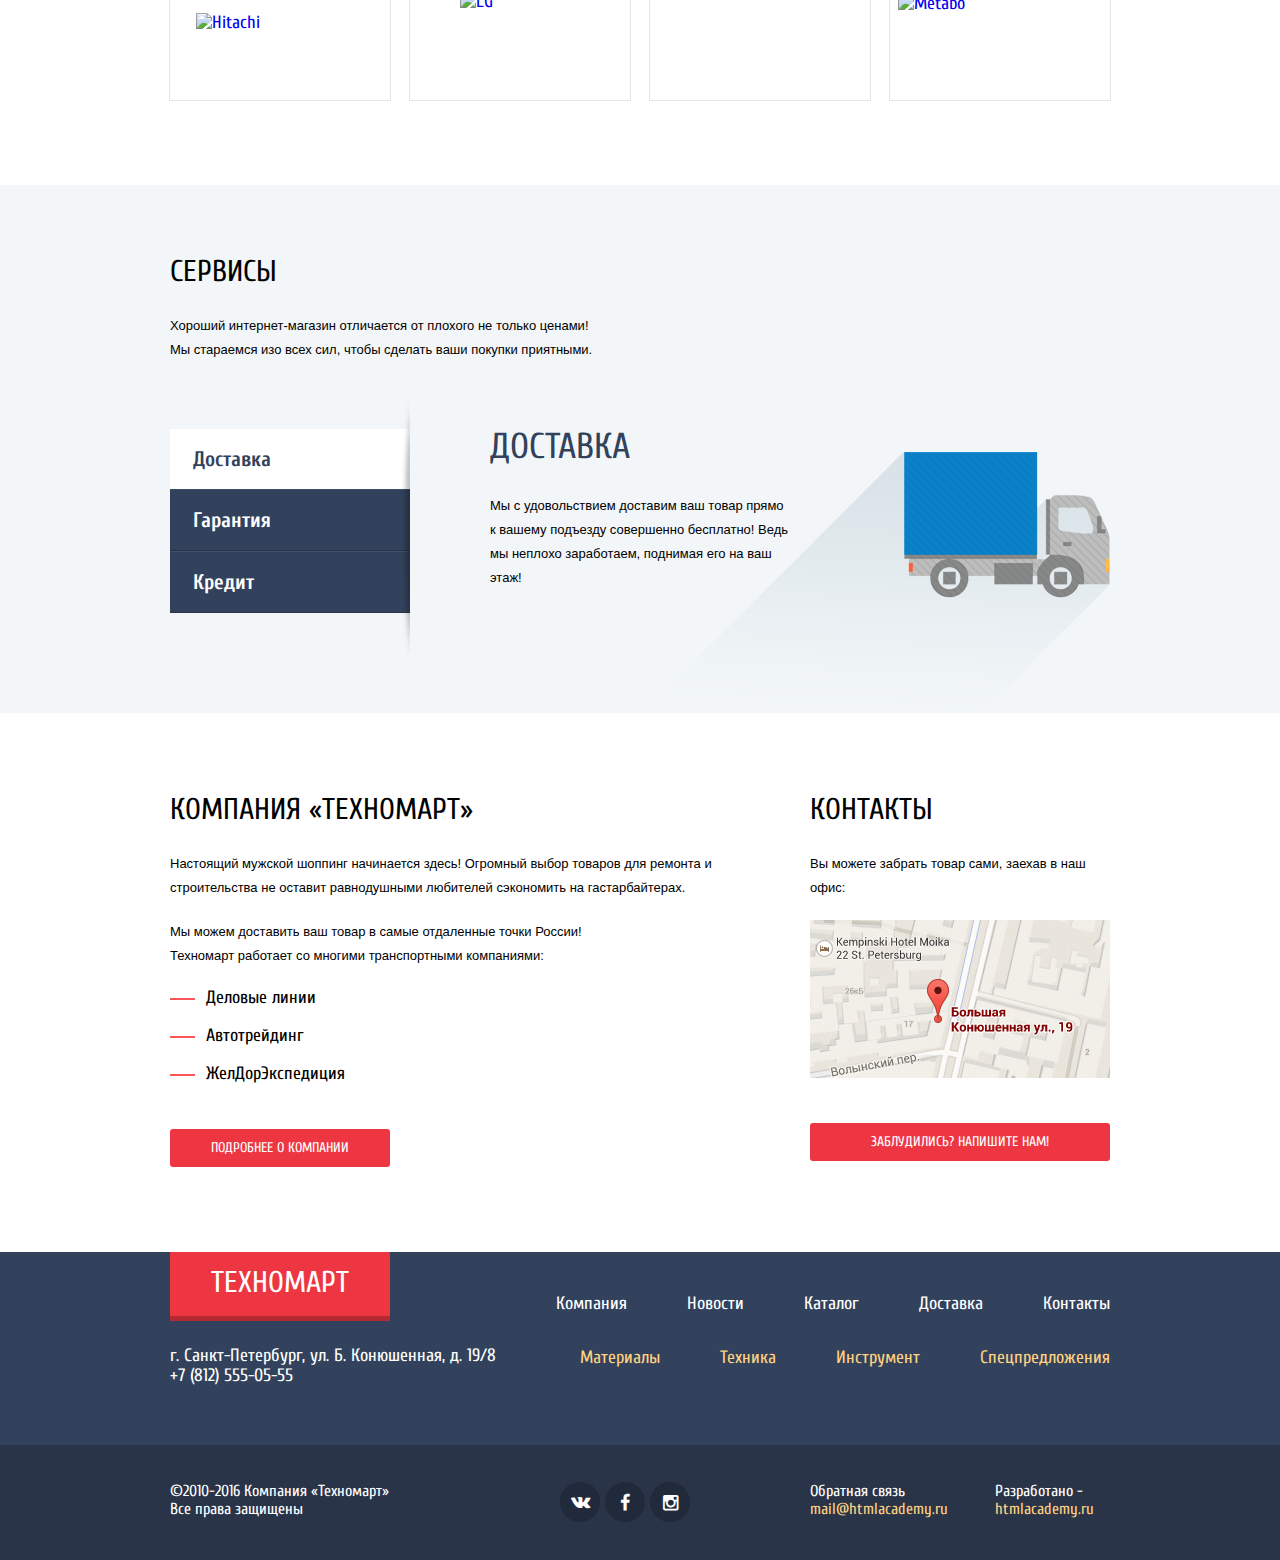
==== commit 9ac2cab9: "Исправила ошибки по Б11, Б14" ====
--- a/index.html
+++ b/index.html
@@ -3,8 +3,9 @@
   <head>
     <meta charset="utf-8">
     <title>Техномарт</title>
-    <link href='https://fonts.googleapis.com/css?family=Cuprum:400,400italic,700' rel='stylesheet' type='text/css'>
-    <link href='https://fonts.googleapis.com/css?family=PT+Sans:700,400' rel='stylesheet' type='text/css'>
+    <link href="css/normalize.css" rel="stylesheet">
+    <link href="http://fonts.googleapis.com/css?family=Cuprum:400,400italic,700,700italic&subset=cyrillic,latin" rel="stylesheet" type="text/css">
+    <link href="http://fonts.googleapis.com/css?family=PT+Sans:400,700&subset=cyrillic-ext,latin" rel="stylesheet" type="text/css">
     <link href="css/style.css" rel="stylesheet">
   </head>
   <body>
@@ -33,7 +34,7 @@
             <ul>
               <li><a href="#">Главная</a></li>
               <li><a href="#">Компания</a></li>
-              <li><a href="#">Каталог</a></li>
+              <li><a href="catalog.html">Каталог</a></li>
               <li><a href="#">Новости</a></li>
               <li><a href="#">Спецпредложения</a></li>
               <li><a href="#">Доставка</a></li>
@@ -60,30 +61,30 @@
           <a href="#">Для стройки</a>
           <!-- <img src="img/tech.png" width="78" height="62" alt="Техника"> -->
         </div>
-        <div class="view-port">
-          <div class="slide show-content">
-            <span class="slide-name">Перфораторы</span>
-            <span class="slide-description">Настоящие мужские игрушки</span>
-            <a class="promo-slider-btn button" href="#">Открыть каталог</a>
-            <img src="img/slide-1.jpg" width="620" height="266" alt="Перфораторы">
-          </div>
-          <div class="slide">
-            <span class="slide-name">Дрели</span>
-            <span class="slide-description">Соседям на радость!</span>
-            <img src="img/slide-2.jpg" alt="Дрели">
-          </div>
+        <div class="slider">
+          <div class="view-port">
+            <div class="slide show-content">
+              <span class="slide-name">Перфораторы</span>
+              <span class="slide-description">Настоящие мужские игрушки</span>
+              <img src="img/slide-1.jpg" width="620" height="266" alt="Перфораторы">
+            </div>
+            <div class="slide">
+              <span class="slide-name">Дрели</span>
+              <span class="slide-description">Соседям на радость!</span>
+              <img src="img/slide-2.jpg" alt="Дрели">
+            </div>
+          </div>
+          <a class="promo-slider-btn button" href="#">Открыть каталог</a>
           <span class="icon-left"></span>
           <span class="icon-right"></span>
         </div>
         <div class="promo sale">
           <span>Скидки 50%</span>
           <a href="#">На 350 товаров</a>
-          <!-- <img src="img/sale.png" width="59" height="72" alt="Скидки 50%"> -->
         </div>
         <div class="promo delivery">
           <span>Доставка</span>
           <a href="#">Бесплатно</a>
-          <!-- <img src="img/delivery.png" width="78" height="63" alt="Доставка"> -->
         </div>
       </div>
 
@@ -98,10 +99,10 @@
               <img src="img/item-1.jpg" width="180" height="160" alt="Перфоратор Bosch BFG 9000">
             </div>
             <div class="item-buy">
-              <span><a class="to-cart icon-basket" href="#">Купить</a>
+              <a class="to-cart icon-basket" href="#">Купить</a>
               <a class="to-bookmarks" href="#">В закладки</a>
             </div>
-            <span class="popular-item-name">Перфоратор BOSCH BFG 9000</span>
+            <span class="item-name">Перфоратор BOSCH BFG 9000</span>
             <span class="old-price">32500 Р.</span>
             <a class="price-btn" href="#">25500 Р.</a>
           </div>
@@ -113,7 +114,7 @@
               <a class="to-cart icon-basket" href="#">Купить</a>
               <a class="to-bookmarks" href="#">В закладки</a>
             </div>
-            <span class="popular-item-name">Перфоратор BOSCH BFG 3000</span>
+            <span class="item-name">Перфоратор BOSCH BFG 3000</span>
             <span class="old-price">22500 Р.</span>
             <a class="price-btn" href="#">15500 Р.</a>
           </div>
@@ -125,7 +126,7 @@
               <a class="to-cart icon-basket" href="#">Купить</a>
               <a class="to-bookmarks" href="#">В закладки</a>
             </div>
-            <span class="popular-item-name">Перфоратор BOSCH BFG 6000</span>
+            <span class="item-name">Перфоратор BOSCH BFG 6000</span>
             <span class="old-price">30500 Р.</span>
             <a class="price-btn" href="#">25500 Р.</a>
           </div>
@@ -137,7 +138,7 @@
               <a class="to-cart icon-basket" href="#">Купить</a>
               <a class="to-bookmarks" href="#">В закладки</a>
             </div>
-            <span class="popular-item-name">Перфоратор BOSCH BFG 2000</span>
+            <span class="item-name">Перфоратор BOSCH BFG 2000</span>
             <a class="price-btn" href="#">12500 Р.</a>
           </div>
         </div>
@@ -152,25 +153,25 @@
             <a href="#"><img src="img/bosch.jpg" width="126" height="37" alt="Bosch"></a>
           </div>
           <div class="popular-producer">
-            <a href="#"><img src="img/Makita.jpg" width="123" height="40" alt="Makita"></a>
-          </div>
-          <div class="popular-producer">
-            <a href="#"><img src="img/DeWALT.jpg" width="146" height="44" alt="DeWalt"></a>
-          </div>
-          <div class="popular-producer">
-            <a href="#"><img src="img/Интерскол.jpg" width="200" height="88" alt="Интерскол"></a>
-          </div>
-          <div class="popular-producer">
-            <a href="#"><img src="img/Hitachi.jpg" width="169" height="31" alt="Hitachi"></a>
-          </div>
-          <div class="popular-producer">
-            <a href="#"><img src="img/LG.jpg" width="121" height="73" alt="LG"></a>
-          </div>
-          <div class="popular-producer">
-            <a href="#"><img src="img/AEG.jpg" width="151" height="96" alt="AEG"></a>
-          </div>
-          <div class="popular-producer">
-            <a href="#"><img src="img/Metabo.jpg" width="204" height="69" alt="Metabo"></a>
+            <a href="#"><img src="img/makita.jpg" width="123" height="40" alt="Makita"></a>
+          </div>
+          <div class="popular-producer">
+            <a href="#"><img src="img/dewalt.jpg" width="146" height="44" alt="DeWalt"></a>
+          </div>
+          <div class="popular-producer">
+            <a href="#"><img src="img/интерскол.jpg" width="200" height="88" alt="Интерскол"></a>
+          </div>
+          <div class="popular-producer">
+            <a href="#"><img src="img/hitachi.jpg" width="169" height="31" alt="Hitachi"></a>
+          </div>
+          <div class="popular-producer">
+            <a href="#"><img src="img/lg.jpg" width="121" height="73" alt="LG"></a>
+          </div>
+          <div class="popular-producer">
+            <a href="#"><img src="img/aeg.jpg" width="151" height="96" alt="AEG"></a>
+          </div>
+          <div class="popular-producer">
+            <a href="#"><img src="img/metabo.jpg" width="204" height="69" alt="Metabo"></a>
           </div>
         </div>
       </section>
@@ -186,9 +187,9 @@
           </p>
         </div>
         <ul class="services-sections">
-          <li class="active">Доставка</li>
-          <li>Гарантия</li>
-          <li>Кредит</li>
+          <li id="0" class="active">Доставка</li>
+          <li id="1">Гарантия</li>
+          <li id="2">Кредит</li>
         </ul>
         <div class="service delivery-service show-content">
           <div class="service-description">
@@ -198,7 +199,6 @@
               Ведь мы неплохо заработаем, поднимая его на ваш этаж!
             </p>
           </div>
-          <!-- <img src="img/service-delivery.png" width="468" height="261" alt="Доставка"> -->
         </div>
         <div class="service guarantee-service">
           <div class="service-description">
@@ -210,7 +210,6 @@
               Дом уж восстановите как-нибудь сами.
             </p>
           </div>
-          <!-- <img src="img/service-guarantee.png" width="389" height="283" alt="Гарантия"> -->
         </div>
         <div class="service credit-service">
           <div class="service-description">
@@ -221,7 +220,6 @@
             </p>
             <a class="credit-btn button" href="#">Отправить заявку</a>
           </div>
-          <!-- <img src="img/service-credit.png" width="465" height="285" alt="Кредит"> -->
         </div>
       </div>
     </section>
@@ -235,7 +233,7 @@
             строительства не оставит равнодушными любителей сэкономить на гастарбайтерах.
           </p>
           <p>
-            Мы можем доставить ваш товар в самые отдаленные точки России!
+            Мы можем доставить ваш товар в самые отдаленные точки России! <br>
             Техномарт работает со многими транспортными компаниями:
           </p>
           <ul class="transport-companies">
@@ -251,10 +249,10 @@
             Вы можете забрать товар сами, заехав в наш офис:
           </p>
           <a class="map" href="#"><img src="img/map-min.jpg" width="300" height="158" alt="Схема проезда"></a>
-          <a class="feedback-btn button" hfer="#">Заблудились? Напишите нам!</a>
+          <a class="feedback-btn button" href="#">Заблудились? Напишите нам!</a>
           <div class="popup write-us clearfix">
             <div class="popup-close"></div>
-            <form action="#">
+            <form action="#" method="post">
               <div class="name">
                 <label for="name">Ваше имя:</label>
                 <input type="text" id="name" name="name" placeholder="Представьтесь, пожалуйста">
@@ -327,5 +325,78 @@
       <div class="popup-close"></div>
       <div id="google-map"></div>
     </div>
+
+    <script>
+      var link = document.querySelector(".feedback-btn");
+      var popup = document.querySelector(".write-us");
+      var close = popup.querySelector(".popup-close");
+
+      var slider = document.querySelector(".slider");
+      var viewPort = slider.querySelector(".view-port");
+      var currentSlide = viewPort.querySelector(".show-content");
+      var nextSlide = slider.querySelector(".icon-right");
+      var prevSlide = slider.querySelector(".icon-left");
+
+      var openMap = document.querySelector(".map");
+      var map = document.querySelector(".modal-content-map");
+      var closeMap = map.querySelector(".popup-close");
+
+      var services = document.querySelectorAll(".service");
+      var activeService = document.querySelector(".services-sections").querySelector(".active");
+
+      document.querySelector('.services-sections').addEventListener("click", function(event) {
+        var id = event.target.id;
+        activeService.classList.remove("active");
+        event.target.classList.add("active");
+        activeService = event.target;
+
+        document.querySelector(".services").querySelector(".show-content").classList.remove("show-content");
+        services[id].classList.add("show-content");
+      });
+
+      openMap.addEventListener("click", function(event) {
+        event.preventDefault();
+        map.classList.add("show-content");
+      });
+
+      closeMap.addEventListener("click", function(event) {
+        event.preventDefault();
+        map.classList.remove("show-content");
+      })
+
+      nextSlide.addEventListener("click", function(event) {
+        event.preventDefault();
+        currentSlide.classList.remove("show-content");
+        if (currentSlide == viewPort.lastElementChild) {
+          currentSlide = viewPort.firstElementChild;
+        } else {
+          currentSlide = currentSlide.nextElementSibling;
+        }
+        currentSlide.classList.add("show-content");
+      });
+
+      prevSlide.addEventListener("click", function(event) {
+        event.preventDefault();
+        currentSlide.classList.remove("show-content");
+        if (currentSlide == viewPort.firstElementChild) {
+          currentSlide = viewPort.lastElementChild;
+        } else {
+          currentSlide = currentSlide.previousElementSibling;
+        }
+        currentSlide.classList.add("show-content");
+      });
+
+      link.addEventListener("click", function(event) {
+        event.preventDefault();
+        popup.classList.add("show-content");
+      });
+
+      close.addEventListener("click", function(event) {
+        event.preventDefault();
+        popup.classList.remove("show-content");
+      });
+
+    </script>
+
   </body>
 </html>
--- a/css/style.css
+++ b/css/style.css
@@ -64,11 +64,12 @@
 .icon-bookmark::before { content: "🔖"; } /* "\1f516" */
 
 h1 {
-  color: black;
+  color: #32425c;
   font-weight: bold;
   font-family: 'Cuprum', 'Arial', sans-serif;
-  font-size: 36px;
+  font-size: 30px;
   line-height: 30px;
+  text-transform: uppercase;
 }
 
 h2 {
@@ -79,7 +80,7 @@
   color: black;
   text-transform: uppercase;
   margin: 0;
-  margin-bottom: 40px;
+  margin-bottom: 30px;
   padding: 0;
 }
 
@@ -304,7 +305,7 @@
 .shop-description {
   float: left;
   width: 197px;
-  padding-top: 45px;
+  padding-top: 47px;
   padding-left: 53px;
   font-family: 'Cuprum', 'Arial', sans-serif;
   font-style: italic;
@@ -316,18 +317,19 @@
 .header-contacts {
   float: left;
   width: 270px;
-  margin-left: 50px;
+  margin-left: 70px;
 }
 
 .header-contacts .phone {
   position: relative;
-  width: 263px;
+  /*width: 263px;*/
   margin-top: 45px;
-  margin-bottom: 10px;
+  margin-bottom: 6px;
   font-size: 21px;
   line-height: 39px;
-  font-weight: bold;
-  text-align: center;
+  /*font-weight: bold;*/
+  /*text-align: center;*/
+  padding-left: 72px;
   color: #e9292a;
   border: 3px solid white;
 }
@@ -349,18 +351,60 @@
   min-width: 270px;
   text-align: center;
   font-size: 14px;
-  font-weight: bold;
+  /*font-weight: bold;*/
   line-height: 24px;
   color: #32425c;
 }
 
-.authorization {
+.authorization,
+.authorized {
   float: right;
   width: 300px;
   margin-top: 45px;
   text-align: right;
   font-size: 21px;
   line-height: 18px;
+}
+
+.authorized {
+  position: relative;
+  /*margin-bottom: 12px;*/
+}
+
+.icon-user {
+  display: block;
+  position: relative;
+  text-align: left;
+  padding-top: 13px;
+  padding-bottom: 13px;
+  padding-left: 47px;
+  padding-right: 35px;
+  margin-bottom: 12px;
+  font-size: 21px;
+  line-height: 18px;
+  background-color: white;
+  color: black;
+  text-decoration: none;
+}
+
+.icon-user:active {
+  color: #c5c5c5;
+}
+
+.icon-user::before {
+  position: absolute;
+  left: 12px;
+  top: 10px;
+  color: #c5c5c5;
+}
+
+.icon-logout {
+  position: absolute;
+  width: 40px;
+  top: 12px;
+  right: 10px;
+  text-decoration: none;
+  color: #c5c5c5;
 }
 
 .login {
@@ -392,13 +436,20 @@
   color: #c5c5c5;
 }
 
-.login:hover::before {
+.login:hover::before,
+.icon-user:hover::before,
+.icon-logout:hover::before {
   color: #32425c;
 }
 
 .login:hover,
 .registration:hover {
   color: #ee3643;
+}
+
+.icon-user:active::before,
+.icon-logout:active::before {
+  color: #c5c5c5;
 }
 
 .login:active,
@@ -418,19 +469,50 @@
   padding-bottom: 12px;
 }
 
+.authorized-extra {
+  text-align: left;
+}
+
+.authorized-extra a {
+  display: inline-block;
+  vertical-align: top;
+  position: relative;
+  margin: 0 17px;
+  font-size: 16px;
+  line-height: 18px;
+  color: #32425c;
+}
+
+.authorized-extra a::after {
+  content: "";
+  position: absolute;
+  top: 8px;
+  right: -20px;
+  width: 4px;
+  height: 5px;
+  border-radius: 50%;
+  background-color: #32425c;
+}
+
+.authorized-extra a:last-child::after {
+  width: 0;
+  height: 0;
+}
+
 .header-navigation {
   float: left;
   width: 940px;
   background-color: #32425c;
-  margin-top: 36px;
+  margin-top: 39px;
   box-shadow: 0 5px 0 0 #293449;
 }
 
 .header-navigation ul {
   display: block;
-  height: 55px;
+  /*height: 55px;*/
   margin: 0;
   padding: 0;
+  padding-left: 21px;
   font-size: 0;
 }
 
@@ -457,9 +539,43 @@
   color: #868c95;
 }
 
+.breadcrumbs {
+  margin: 18px 0;
+  padding: 0;
+  list-style: none;
+}
+
+.breadcrumbs li {
+  display: inline-block;
+  vertical-align: top;
+  position: relative;
+  margin-right: 30px;
+}
+
+.breadcrumbs li::after {
+  position: absolute;
+  right: -25px;
+  content: "\3e";
+  font-family: "symbols-technomart";
+  font-size: 14px;
+  line-height: 20px;
+}
+
+.breadcrumbs li:last-child::after {
+  font-size: 0;
+}
+
+.breadcrumbs a {
+  text-transform: uppercase;
+  text-decoration: none;
+  font-family: 'PTSans', 'Arial', sans-serif;
+  font-size: 13px;
+  line-height: 18px;
+}
+
 .promo-block {
-  margin-top: 60px;
-  margin-bottom: 53px;
+  margin-top: 56px;
+  margin-bottom: 32px;
   position: relative;
 }
 
@@ -534,7 +650,7 @@
   background: #cc79d1 url("../img/tech.png") no-repeat 190px 50%;
 }
 
-.view-port {
+.slider {
   float: left;
   width: 620px;
   position: relative;
@@ -621,7 +737,7 @@
 .promo-slider-btn {
   position: absolute;
   left: 25px;
-  bottom: 22px;
+  bottom: 25px;
   padding-left: 49px;
   padding-right: 45px;
 }
@@ -637,7 +753,8 @@
 }
 
 .item-list,
-.producer-list {
+.producer-list,
+.items {
   font-size: 0px;
   margin-top: 20px;
 }
@@ -682,7 +799,8 @@
   background-color: #ba2732;
 }
 
-.popular-item {
+.popular-item,
+.item {
   display: inline-block;
   vertical-align: top;
   position: relative;
@@ -697,12 +815,14 @@
 }
 
 .popular-item:hover,
+.item:hover,
 .popular-producer:hover {
   box-shadow: 0 10px 25px rgba(41,52,73,0.5);
   outline: none;
 }
 
-.popular-item:hover .item-buy {
+.popular-item:hover .item-buy,
+.item:hover .item-buy {
   display: block;
 }
 
@@ -710,13 +830,15 @@
   display: none;
 }
 
-.popular-item .img {
+.popular-item .img,
+.item .img {
   position: relative;
   width: 218px;
   height: 180px;
 }
 
 .popular-item img,
+.item img,
 .popular-producer img { /*картинка любого размера центруется внутри блока .img*/
   position: absolute;
   top: 0;
@@ -799,7 +921,7 @@
   opacity: 0.3;
 }
 
-.popular-item-name {
+.item-name {
   font-family: 'PTSans', 'Arial', sans-serif;
   font-weight: bold;
   font-size: 18px;
@@ -820,8 +942,8 @@
 .price-btn {
   display: block;
   position: absolute;
-  bottom: 20px;
-  left: 42px;
+  bottom: 17px;
+  left: 45px;
   width: 100px;
   font-family: 'PTSans', 'Arial', sans-serif;
   font-weight: bold;
@@ -882,11 +1004,11 @@
   position: relative;
   background-color: #f2f6f8;
   margin-top: 65px;
-  padding-top: 65px;
+  padding-top: 75px;
 }
 
 .services-header {
-  margin-bottom: 60px;
+  margin-bottom: 67px;
 }
 
 .services-header p {
@@ -943,7 +1065,7 @@
 
 .service-description {
   float: left;
-  width: 380px;
+  width: 300px;
   margin-left: 80px;
 }
 
@@ -959,10 +1081,6 @@
   display: none;
 }
 
-.show-content {
-  display: block;
-}
-
 .delivery-service {
   background: url("../img/service-delivery.png") no-repeat right bottom;
 }
@@ -985,7 +1103,7 @@
 
 .about {
   margin-bottom: 85px;
-  padding-top: 80px;
+  padding-top: 85px;
 }
 
 .about p {
@@ -1067,10 +1185,6 @@
   display: none;
 }
 
-.show-popup {
-  display: block;
-}
-
 .popup-close {
   position: absolute;
   top: 9px;
@@ -1221,12 +1335,12 @@
   display: inline-block;
   vertical-align: bottom;
   margin-top: 40px;
-  margin-left: 60px;
+  margin-left: 55px;
 }
 
 .copyright-footer {
-  padding-top: 40px;
-  padding-bottom: 35px;
+  padding-top: 37px;
+  padding-bottom: 38px;
   background-color: #293449;
   color: white;
   font-size: 16px;
@@ -1246,7 +1360,7 @@
 .copyright-footer-social {
   float: left;
   width: 150px;
-  margin-left: 150px;
+  margin-left: 160px;
   font-size: 0;
 }
 
@@ -1344,7 +1458,7 @@
 .footer-contacts li {
   display: inline-block;
   vertical-align: top;
-  margin-left: 60px;
+  margin-left: 55px;
 }
 
 .footer-contacts a {
@@ -1354,9 +1468,255 @@
 /*---------------------------
 Контент на странице каталога
 -----------------------------*/
+main h1 {
+  margin: 0;
+  margin-bottom: 20px;
+  padding: 30px 0;
+  padding-left: 28px;
+  text-transform: uppercase;
+  color: #32425c;
+  background-color: #f2f6f8;
+}
+
 .filters {
   float: left;
   width: 220px;
+
+  font-family: 'PTSans', 'Arial', sans-serif;
+  text-transform: uppercase;
+}
+
+.filter {
+  display: block;
+  padding: 10px 19px;
+  font-size: 13px;
+  line-height: 18px;
+  background-color: #f7f3ec;
+  border-radius: 4px;
+}
+
+legend {
+  font-size: 17px;
+  font-weight: bold;
+  line-height: 30px;
+}
+
+fieldset {
+  border: none;
+  padding: 0;
+}
+
+.range-filter {
+  width: 220px;
+}
+
+.range-controls {
+  position: relative;
+  height: 41px;
+  margin-bottom: 15px;
+  padding-top: 39px;
+  padding-right: 20px;
+  padding-left: 20px;
+  border-bottom-right-radius: 4px;
+  border-bottom-left-radius: 4px;
+  background: #f7f3ec;
+}
+
+.range-controls .scale {
+  height: 2px;
+  background: #d7dcde;
+}
+
+.range-controls .bar {
+  width: 140px;
+  height: 2px;
+  background: #00ca74;
+}
+
+.range-controls .toggle {
+  position: absolute;
+  top: 30px;
+  left: 0px;
+  width: 4px;
+  height: 4px;
+  border: 8px solid #fff;
+  border-radius: 50%;
+  background: #ababab;
+  box-shadow: 0 2px 1px 0 #cfcfcf;
+  cursor: pointer;
+}
+
+.range-controls .min-toggle {
+  left: 20px;
+}
+
+.range-controls .max-toggle {
+  left: 160px;
+}
+
+.price-controls input {
+  display: inline-block;
+  width: 75px;
+  padding: 10px;
+  font-family: 'PTSans', 'Arial', sans-serif;
+  font-size: 17px;
+  line-height: 18px;
+  text-align: center;
+  color: black;
+  border: none;
+  border-radius: 4px;
+  background-color: #f7f3ec;
+}
+
+.price-controls {
+  white-space: nowrap;
+  font-size: 16px;
+  line-height: 18px;
+}
+
+.min-price {
+  margin-right: 10px;
+}
+
+.max-price {
+  margin-left: 10px;
+}
+
+.price {
+  margin-top: 10px;
+  padding-top: 10px;
+  padding-bottom: 25px;
+  border-bottom: 2px solid #e5e5e5;
+}
+
+fieldset label {
+  font-size: 15px;
+  line-height: 20px;
+}
+
+.producers {
+  margin-top: 15px;
+  padding-top: 8px;
+  padding-bottom: 5px;
+  border-bottom: 2px solid #e5e5e5;
+}
+
+.power {
+  margin-top: 15px;
+  padding-top: 13px;
+
+}
+
+.label-input {
+  position: relative;
+  margin-bottom: 20px;
+  padding-left: 33px;
+  cursor: pointer;
+}
+
+.label-input input {
+  display: none;
+}
+
+.checkbox-indicator::before,
+.radio-btn::before {
+  position: absolute;
+  margin: 0;
+  left: 0;
+  top: -3px;
+  font-family: 'symbols-technomart';
+  font-size: 28px;
+  line-height: 20px;
+  color: #c1c1c1;
+}
+
+.checkbox-indicator::before {
+  content: '\2610';
+}
+
+.radio-btn::before {
+  content: '\25cb';
+}
+
+input[type="checkbox"]:checked+.checkbox-indicator::before {
+  content: '\2611';
+}
+
+input[type="radio"]:checked+.radio-btn::before {
+  content: '\25cf';
+}
+
+.filters input[type="submit"] {
+  display: block;
+  width: 138px;
+  margin-top: 60px;
+  /*margin-left: auto;
+  margin-right: auto;*/
+  padding-top: 9px;
+  padding-bottom: 9px;
+  border: 1px solid #e5e5e5;
+  background-color: white;
+
+  font-family: 'PTSans', 'Arial', sans-serif;
+  font-size: 13px;
+  line-height: 18px;
+  text-transform: uppercase;
+}
+
+.sort-by {
+  padding: 7px 0 8px 18px;
+  font-family: 'PTSans', 'Arial', sans-serif;
+  font-size: 13px;
+  line-height: 18px;
+  text-transform: uppercase;
+  background-color: #f7f3ec;
+  border-radius: 4px;
+}
+
+.sorting,
+.up-down {
+  display: inline-block;
+  vertical-align: middle;
+}
+
+.up-down {
+  margin-left: 20px;
+}
+
+.sorting a {
+  color: black;
+  opacity: 0.3;
+  text-decoration: none;
+  border-bottom: 1px dotted #ee3643;
+}
+
+.sorting span {
+  margin-right: 130px;
+}
+
+.sorting .active {
+  border: none;
+  color: #ee3643;
+  opacity: 1;
+}
+
+.up-down .active {
+  color: #ee3643;
+}
+
+.price-sort {
+  margin-right: 60px;
+}
+
+.type-sort {
+  margin-right: 50px;
+}
+
+.up-down a {
+  color: #c6c2bd;
+  text-decoration: none;
+  font-size: 23px;
+  line-height: 20px;
 }
 
 .content {
@@ -1365,7 +1725,7 @@
 }
 
 .items {
-  font-size: 0px;
+  position: relative;
 }
 
 .item {
@@ -1382,7 +1742,123 @@
   margin-right: 0px;
 }
 
+.paginator {
+  padding: 0;
+  margin: 0;
+  margin-top: 40px;
+  list-style: none;
+  font-family: 'PTSans', 'Arial', sans-serif;
+  font-size: 13px;
+  line-height: 18px;
+}
+
+.paginator li {
+  display: inline-block;
+  vertical-align: middle;
+}
+
+.paginator a {
+  display: block;
+  text-align: center;
+  min-width: 38px;
+  text-decoration: none;
+  text-transform: uppercase;
+  color: black;
+  padding-top: 9px;
+  padding-bottom: 9px;
+  margin-right: 5px;
+  border: 1px solid #e5e5e5;
+  border-radius: 4px;
+}
+
+.paginator a:hover {
+  border-color: #bdc6ca;
+}
+
+.paginator a:active {
+  border-color: #ee3643;
+}
+
+.paginator .active-page {
+  border: none;
+  background-color: #ee3643;
+  color: white;
+}
+
+.paginator .active-page:hover {
+  border: none;
+}
+
+.paginator .active-page:active {
+  border: none;
+}
+
+.paginator .next-page {
+  padding-left: 30px;
+  padding-right: 30px;
+}
+
 .about-product {
-  padding-top: 70px;
-  padding-bottom: 75px;
-}
+  padding-top: 65px;
+  padding-bottom: 70px;
+  background-color: #f2f6f8;
+  margin-top: 60px;
+}
+
+.product-description p {
+  margin: 0;
+  padding: 0;
+  font-size: 13px;
+  line-height: 24px;
+}
+
+.product-added {
+  display: none;
+  position: absolute;
+  width: 620px;
+  border-top: 7px solid #ee3643;
+  text-align: center;
+  padding-top: 68px;
+  background-color: white;
+  z-index: 10;
+}
+
+.product-added span {
+  font-size: 30px;
+  line-height: 18px;
+}
+
+.product-added a {
+  display: inline-block;
+  vertical-align: middle;
+  text-transform: uppercase;
+}
+
+.buttons {
+  background-color: #f1f1f1;
+  margin-top: 65px;
+  padding-top: 36px;
+  padding-bottom: 36px;
+  font-size: 14px;
+  line-height: 18px;
+}
+
+.checkout {
+  width: 220px;
+  margin-right: 20px;
+}
+
+.continue {
+  width: 220px;
+  background-color: white;
+  padding-top: 10px;
+  padding-bottom: 10px;
+}
+
+.continue:hover {
+  cursor: pointer;
+}
+
+.show-content {
+  display: block;
+}
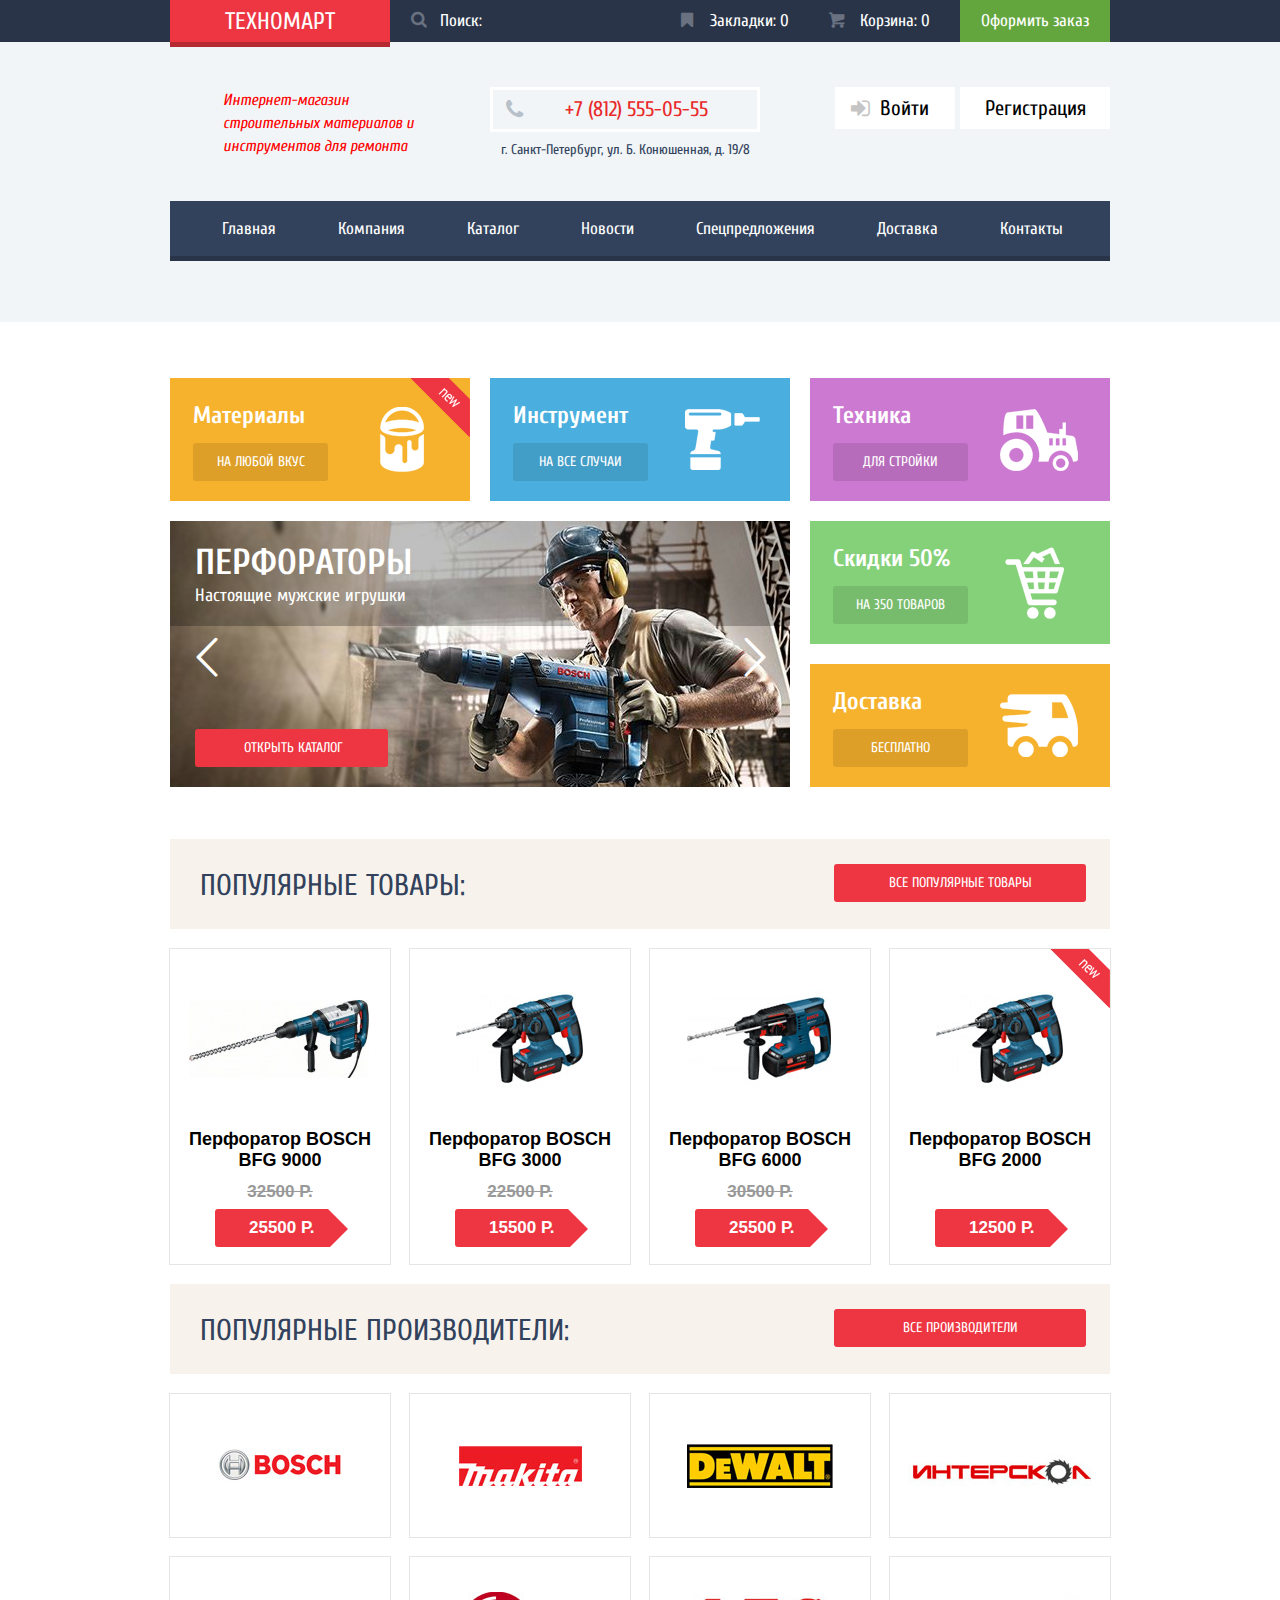
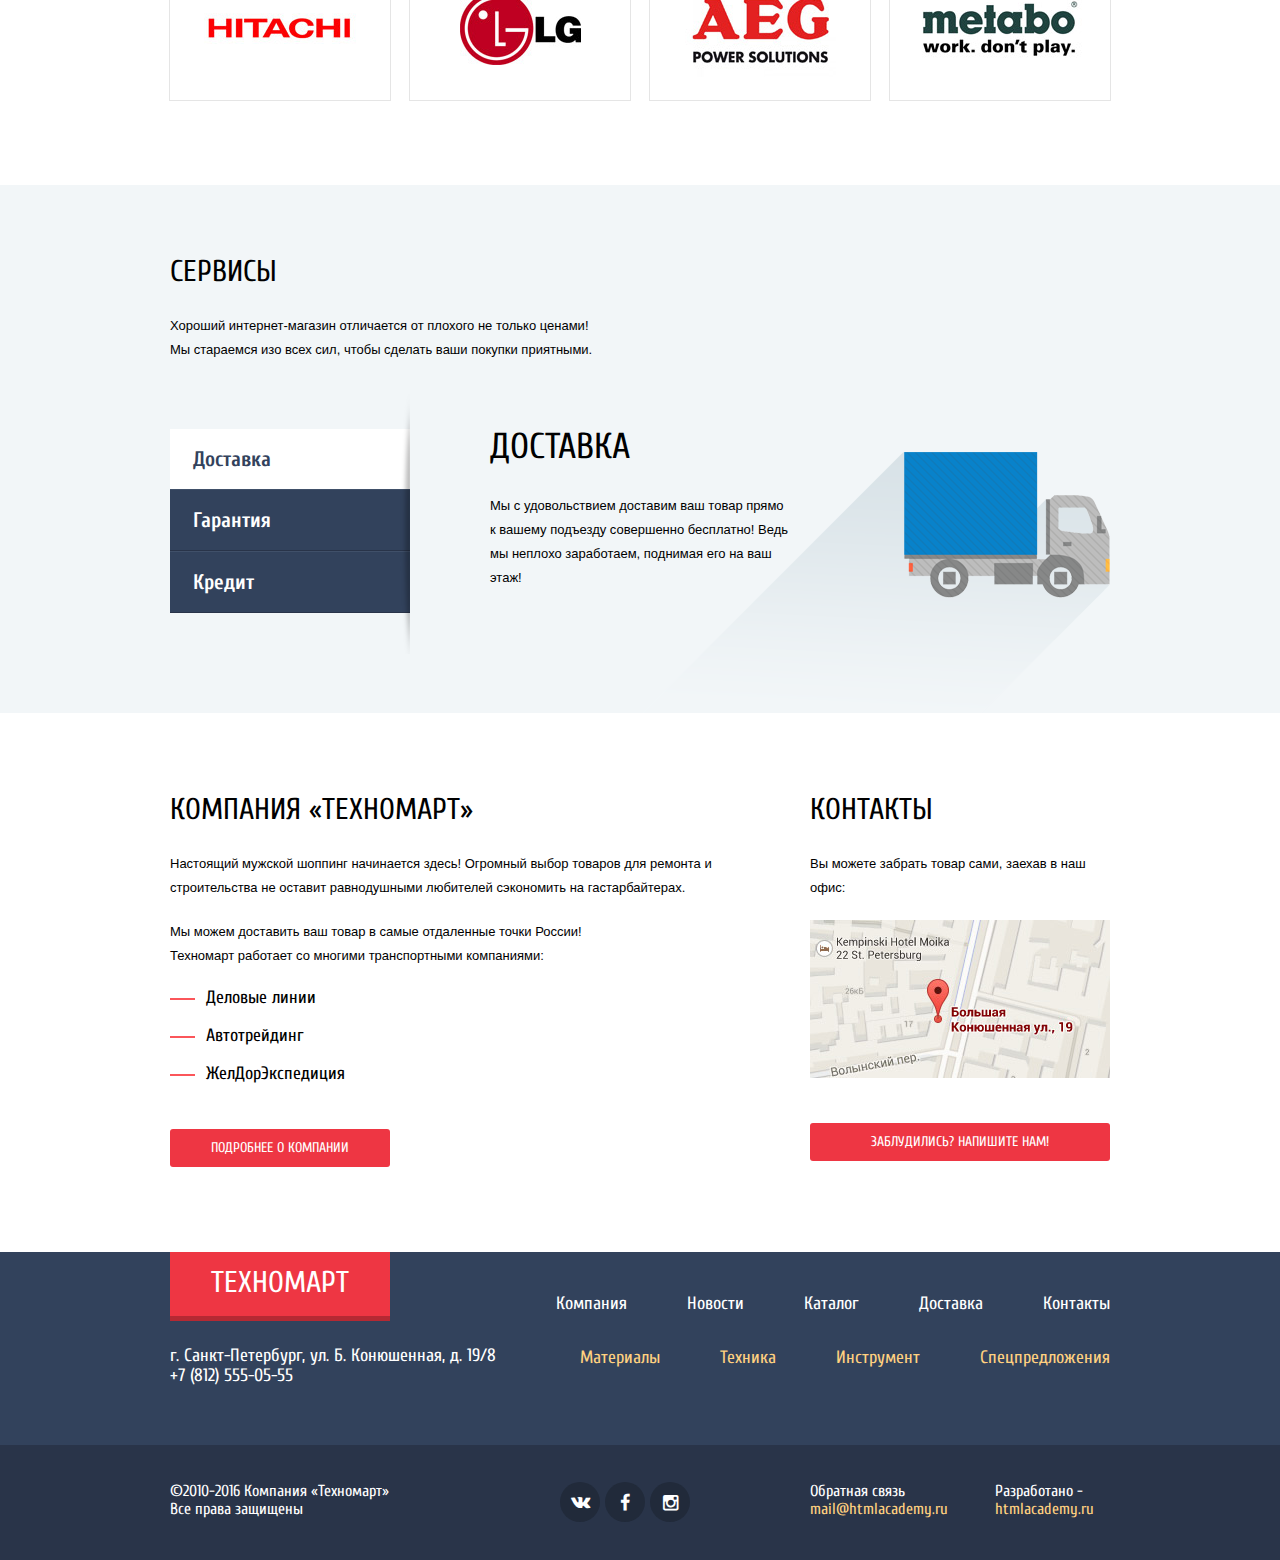
==== commit 7419c09e: "Исправление ошибок" ====
--- a/index.html
+++ b/index.html
@@ -6,14 +6,14 @@
     <link href="css/normalize.css" rel="stylesheet">
     <link href="http://fonts.googleapis.com/css?family=Cuprum:400,400italic,700,700italic&subset=cyrillic,latin" rel="stylesheet" type="text/css">
     <link href="http://fonts.googleapis.com/css?family=PT+Sans:400,700&subset=cyrillic-ext,latin" rel="stylesheet" type="text/css">
-    <link href="css/style.css" rel="stylesheet">
+    <link href="css/style-min.css" rel="stylesheet">
   </head>
   <body>
     <header class="main-header">
       <div class="header-user-block">
         <div class="container">
           <a class="logo">Техномарт</a>
-          <input type="search" name="search" id="search" value="Поиск:"><span></span>
+          <input type="text" name="search" value="Поиск:"><span></span>
           <a class="bookmarks" href="#">Закладки: 0</a>
           <a class="cart-empty" href="#">Корзина: 0</a>
           <a class="cart-order" href="#">Оформить заказ</a>
@@ -71,7 +71,7 @@
             <div class="slide">
               <span class="slide-name">Дрели</span>
               <span class="slide-description">Соседям на радость!</span>
-              <img src="img/slide-2.jpg" alt="Дрели">
+              <img src="img/slide-2.jpg" width="620" height="266" alt="Дрели">
             </div>
           </div>
           <a class="promo-slider-btn button" href="#">Открыть каталог</a>
@@ -159,7 +159,7 @@
             <a href="#"><img src="img/dewalt.jpg" width="146" height="44" alt="DeWalt"></a>
           </div>
           <div class="popular-producer">
-            <a href="#"><img src="img/интерскол.jpg" width="200" height="88" alt="Интерскол"></a>
+            <a href="#"><img src="img/interskol.jpg" width="200" height="88" alt="Интерскол"></a>
           </div>
           <div class="popular-producer">
             <a href="#"><img src="img/hitachi.jpg" width="169" height="31" alt="Hitachi"></a>
@@ -259,7 +259,7 @@
               </div>
               <div class="e-mail">
                 <label for="e-mail">Ваш e-mail:</label>
-                <input type="text" id="e-mail" name="e-mail" placeholder="Для отправки ответа">
+                <input type="text" id="e-mail" name="e-mail" placeholder="Для отправки ответа" required>
               </div>
               <div class="textarea">
                 <label for="text">Текст письма:</label>
@@ -323,80 +323,10 @@
     </footer>
     <div class="modal-content-map">
       <div class="popup-close"></div>
-      <div id="google-map"></div>
+      <div id="google-map">
+        <iframe src="https://www.google.com/maps/embed?pb=!1m18!1m12!1m3!1d1998.598942412369!2d30.320894615702546!3d59.938796869048396!2m3!1f0!2f0!3f0!3m2!1i1024!2i768!4f13.1!3m3!1m2!1s0x4696310fca5ba729%3A0xea9c53d4493c879f!2z0JHQvtC70YzRiNCw0Y8g0JrQvtC90Y7RiNC10L3QvdCw0Y8g0YPQuy4sIDE5LCDQodCw0L3QutGCLdCf0LXRgtC10YDQsdGD0YDQsywgMTkxMTg2!5e0!3m2!1sru!2sru!4v1463393076769" width="940" height="446" frameborder="0" style="border:0" allowfullscreen></iframe>
+      </div>
     </div>
-
-    <script>
-      var link = document.querySelector(".feedback-btn");
-      var popup = document.querySelector(".write-us");
-      var close = popup.querySelector(".popup-close");
-
-      var slider = document.querySelector(".slider");
-      var viewPort = slider.querySelector(".view-port");
-      var currentSlide = viewPort.querySelector(".show-content");
-      var nextSlide = slider.querySelector(".icon-right");
-      var prevSlide = slider.querySelector(".icon-left");
-
-      var openMap = document.querySelector(".map");
-      var map = document.querySelector(".modal-content-map");
-      var closeMap = map.querySelector(".popup-close");
-
-      var services = document.querySelectorAll(".service");
-      var activeService = document.querySelector(".services-sections").querySelector(".active");
-
-      document.querySelector('.services-sections').addEventListener("click", function(event) {
-        var id = event.target.id;
-        activeService.classList.remove("active");
-        event.target.classList.add("active");
-        activeService = event.target;
-
-        document.querySelector(".services").querySelector(".show-content").classList.remove("show-content");
-        services[id].classList.add("show-content");
-      });
-
-      openMap.addEventListener("click", function(event) {
-        event.preventDefault();
-        map.classList.add("show-content");
-      });
-
-      closeMap.addEventListener("click", function(event) {
-        event.preventDefault();
-        map.classList.remove("show-content");
-      })
-
-      nextSlide.addEventListener("click", function(event) {
-        event.preventDefault();
-        currentSlide.classList.remove("show-content");
-        if (currentSlide == viewPort.lastElementChild) {
-          currentSlide = viewPort.firstElementChild;
-        } else {
-          currentSlide = currentSlide.nextElementSibling;
-        }
-        currentSlide.classList.add("show-content");
-      });
-
-      prevSlide.addEventListener("click", function(event) {
-        event.preventDefault();
-        currentSlide.classList.remove("show-content");
-        if (currentSlide == viewPort.firstElementChild) {
-          currentSlide = viewPort.lastElementChild;
-        } else {
-          currentSlide = currentSlide.previousElementSibling;
-        }
-        currentSlide.classList.add("show-content");
-      });
-
-      link.addEventListener("click", function(event) {
-        event.preventDefault();
-        popup.classList.add("show-content");
-      });
-
-      close.addEventListener("click", function(event) {
-        event.preventDefault();
-        popup.classList.remove("show-content");
-      });
-
-    </script>
-
+    <script src="js/script-min.js"></script>
   </body>
 </html>
--- a/css/style-min.css
+++ b/css/style-min.css
@@ -0,0 +1 @@
+body{margin:0;padding:0;color:#000;font-weight:400;font-family:'Cuprum','Arial',sans-serif;font-size:18px;line-height:20px}@font-face{font-weight:400;font-style:normal;font-family:"symbols-technomart";src:url(../fonts/symbols-technomart.woff) format("woff"),url(../fonts/symbols-technomart.woff2) format("woff2")}[class*=" icon-"]::before,[class^=icon-]::before{display:inline-block;width:1em;margin-right:.2em;margin-left:.2em;font-weight:400;line-height:1em;font-family:"symbols-technomart";text-align:center;text-transform:none;text-decoration:inherit;font-style:normal;font-variant:normal;speak:none}.icon-left::before{content:"\3c"}.icon-right::before{content:"\3e"}.icon-basket::before{content:"\62"}.icon-facebook::before{content:"\66"}.icon-twitter::before{content:"\74"}.icon-vk::before{content:"\76"}.icon-up::before{content:"\2c4"}.icon-down::before{content:"\2c5"}.icon-left-big::before{content:"\2190"}.icon-right-big::before{content:"\2192"}.icon-login::before{content:"\2386"}.icon-logout::before{content:"\241b"}.icon-up-dir::before{content:"\25b2"}.icon-down-dir::before{content:"\25bc"}.icon-circle::before{content:"\25cb"}.icon-circle-dot::before{content:"\25cf"}.icon-star::before{content:"\2605"}.icon-check-off::before{content:"\2610"}.icon-check-on::before{content:"\2611"}.icon-youtube::before{content:"\f39e"}.icon-home::before{content:"🏠"}.icon-user::before{content:"👨"}.icon-phone::before{content:"📞"}.icon-instagramm::before{content:"📷"}.icon-search::before{content:"🔍"}.icon-bookmark::before{content:"🔖"}h1,h3{color:#32425c}h1,h2,h3{font-weight:700;font-family:'Cuprum','Arial',sans-serif;line-height:30px;text-transform:uppercase;font-size:30px}h2,h3{font-weight:400;line-height:24px;color:#000;margin:0 0 30px;padding:0}h3{font-size:36px;margin:6px 0 35px}.clearfix::after{content:"";display:table;clear:both}.header{height:280px;background-color:#f1f5f7;color:#000}.header-user-block a{color:#fff;text-decoration:none}.header-user-block{height:42px;background-color:#293449}.header-user-block .container{font-size:0}a.logo{display:inline-block;vertical-align:middle;text-align:center;width:220px;height:32px;padding-top:10px;background-color:#ee3643;box-shadow:0 5px 0 0 #b52933;font-size:24px;line-height:24px;text-transform:uppercase;color:#fff}a.logo:hover{background-color:#ca2c37}a.logo:active{background-color:#ba2732}.header-user-block input[type=text]{display:inline-block;vertical-align:middle;width:218px;padding-left:50px;padding-top:10px;padding-bottom:10px;background-color:#293449;color:#fff;font-family:inherit;font-size:17px;line-height:18px;border:none}.bookmarks:hover,.cart-empty:hover,.header-user-block input[type=text]:hover{background-color:#212a3a}.header-user-block input[type=text]+span{position:relative;display:inline-block;vertical-align:top}.header-user-block input[type=text]+span::before{content:"\1f50d";position:absolute;top:11px;left:-250px;width:17px;height:17px;line-height:17px;text-align:center;font-family:'symbols-technomart';font-size:17px;color:#fff;opacity:.3}.bookmarks:hover::before,.cart-empty:hover::before,.cart-full:hover::before,.header-user-block input[type=text]:hover+span::before{opacity:1}.header-user-block input[type=text]:focus{background-color:#fff;color:#000}.header-user-block input[type=text]:focus+span::before{color:#ee3643;opacity:1;outline:none}.bookmarks:active,.cart-empty:active{background-color:#161d29;opacity:.6}.bookmarks::before{content:"\1f516";position:absolute;top:12px;left:18px;width:17px;height:17px;line-height:18px;text-align:center;font-family:'symbols-technomart';font-size:17px;font-style:normal;color:#fff;opacity:.3}.bookmarks,.cart-empty,.cart-full{display:inline-block;vertical-align:middle;position:relative;width:100px;padding-left:50px;padding-top:12px;padding-bottom:12px;font-size:17px;line-height:18px}.cart-full{background-color:#ee3643}.cart-order{display:inline-block;vertical-align:middle;right:0;width:150px;text-align:center;font-size:17px;line-height:42px;background-color:#63a63e}.cart-order:hover{background-color:#5fbb2d}.cart-order:active{background-color:#518534}.cart-empty::before,.cart-full::before{content:"\62";position:absolute;top:12px;left:18px;width:17px;height:17px;line-height:18px;text-align:center;font-family:'symbols-technomart';font-size:17px;font-style:normal;color:#fff;opacity:.3}.container{width:940px;padding:0 10px;margin:0 auto}.shop-description{float:left;width:197px;padding-top:47px;padding-left:53px;font-family:'Cuprum','Arial',sans-serif;font-style:italic;color:red;font-size:16px;line-height:23px}.header-contacts{float:left;width:270px;margin-left:70px}.header-contacts .phone{position:relative;margin-top:45px;margin-bottom:6px;font-size:21px;line-height:39px;padding-left:72px;color:#e9292a;border:3px solid #fff}.header-contacts .phone::before{content:"\1f4de";position:absolute;top:10px;left:13px;text-align:center;font-family:'symbols-technomart';font-size:22px;line-height:18px;font-style:normal;color:#b7bfc8}.header-contacts .address{min-width:270px;text-align:center;font-size:14px;line-height:24px;color:#32425c}.authorization,.authorized{float:right;width:300px;margin-top:45px;text-align:right;font-size:21px;line-height:18px}.authorized,.icon-user{position:relative}.icon-user{display:block;text-align:left;padding:13px 35px 13px 47px;margin-bottom:12px;font-size:21px;line-height:18px;background-color:#fff;color:#000;text-decoration:none}.icon-logout,.icon-user:active{color:#c5c5c5}.icon-user::before{position:absolute;left:12px;top:10px;color:#c5c5c5}.icon-logout{position:absolute;width:40px;top:12px;right:10px;text-decoration:none}.login{display:inline-block;vertical-align:top;position:relative;text-align:left;color:#000;text-decoration:none;width:75px;background-color:#fff;padding-left:45px;padding-top:12px;padding-bottom:12px}.login::before{content:"\2386";position:absolute;top:12px;left:16px;width:19px;height:16px;line-height:18px;text-align:center;font-family:'symbols-technomart';font-size:22px;font-style:normal;color:#c5c5c5}.icon-logout:hover::before,.icon-user:hover::before,.login:hover::before{color:#32425c}.login:hover,.registration:hover{color:#ee3643}.icon-logout:active::before,.icon-user:active::before{color:#c5c5c5}.login:active,.registration:active{color:#b2b2b2}.registration{display:inline-block;vertical-align:top;text-align:center;color:#000;text-decoration:none;width:150px;background-color:#fff;padding-top:12px;padding-bottom:12px}.authorized-extra{text-align:left}.authorized-extra a{display:inline-block;vertical-align:top;position:relative;margin:0 17px;font-size:16px;line-height:18px;color:#32425c}.authorized-extra a::after{content:"";position:absolute;top:8px;right:-20px;width:4px;height:5px;border-radius:50%;background-color:#32425c}.authorized-extra a:last-child::after{width:0;height:0}.header-navigation{float:left;width:940px;background-color:#32425c;margin-top:39px;box-shadow:0 5px 0 0 #293449}.header-navigation ul{display:block;margin:0;padding:0 0 0 21px;font-size:0}.header-navigation li{display:inline-block;vertical-align:top}.header-navigation a{display:block;padding:19px 31px;color:#fff;text-decoration:none;font-size:17px;line-height:17px}.header-navigation a:hover,.services-sections li:hover{background-color:#293449}.header-navigation a:active{background-color:#1d2739;color:#868c95}.breadcrumbs{margin:18px 0;padding:0;list-style:none}.breadcrumbs li{display:inline-block;vertical-align:top;position:relative;margin-right:30px}.breadcrumbs li::after{position:absolute;right:-25px;content:"\3e";font-family:"symbols-technomart";font-size:14px;line-height:20px}.breadcrumbs li:last-child::after{font-size:0}.breadcrumbs a{text-transform:uppercase;text-decoration:none;font-family:'PTSans','Arial',sans-serif;font-size:13px;line-height:18px}.promo-block{margin-top:56px;margin-bottom:32px;position:relative}.new::before{position:absolute;top:0;right:0;width:60px;height:60px;content:'';background:#000;background:url(../img/new-flag.png) no-repeat 0 0}.promo{width:277px;height:100px;padding-top:23px;padding-left:23px;position:relative;margin-bottom:20px;font-family:'Cuprum','Arial',sans-serif}.promo span{font-weight:700;font-size:24px;line-height:30px;color:#fff}.promo a{display:block;width:135px;padding-top:10px;padding-bottom:10px;margin-top:12px;font-size:14px;line-height:18px;color:#fff;text-align:center;text-transform:uppercase;text-decoration:none;border-radius:3px;background-color:rgba(0,0,0,.1)}.promo a:hover{background-color:rgba(0,0,0,.2)}.promo a:active{background-color:rgba(0,0,0,.3)}.materials{float:left;margin-right:10px;background:#f6b22d url(../img/materials.png) no-repeat 210px 50%}.tech,.tool{float:left;margin-left:10px}.tool{margin-right:10px;background:#4aafde url(../img/instruments.png) no-repeat 195px 50%}.tech{background:#cc79d1 url(../img/tech.png) no-repeat 190px 50%}.slider{float:left;width:620px;position:relative}.icon-left,.icon-right{position:absolute;width:22px;height:40px;top:114px;font-size:45px;line-height:18px;color:#fff;cursor:pointer}.icon-left{left:25px}.icon-right{right:25px}.icon-left::before,.icon-right::before{width:22px;margin:0}.icon-left:hover,.icon-right:hover{opacity:.5}.slide{position:relative;display:none}.slide-description,.slide-name{position:absolute;left:25px;color:#fff}.slide-name{font-weight:700;text-transform:uppercase;top:27px;font-size:36px;line-height:30px}.slide-description{top:63px;font-size:18px;line-height:24px}.button{font-family:'Cuprum','Arial',sans-serif;font-weight:400;font-size:14px;line-height:18px;text-transform:uppercase;text-decoration:none;color:#fff;background-color:#ee3643;border-radius:3px;padding-top:10px;padding-bottom:10px}.button:hover{background-color:#ca2c37}.button:active{background-color:#ba2732}.promo-slider-btn{position:absolute;left:25px;bottom:25px;padding-left:49px;padding-right:45px}.sale{float:right;background:#85d179 url(../img/sale.png) no-repeat 195px 50%}.delivery{float:right;background:#f6b22d url(../img/delivery.png) no-repeat 190px 50%}.item-list,.items,.producer-list{font-size:0;margin-top:20px}.popular-goods-header,.popular-producers-header{height:90px;padding-left:30px;padding-right:24px;background-color:#f7f3ec}.popular-goods-header span,.popular-producers-header span{display:inline-block;vertical-align:middle;float:left;margin-top:32px;font-size:30px;line-height:30px;text-transform:uppercase;color:#32425c}.popular-goods-btn,.popular-producers-btn{display:inline-block;vertical-align:middle;width:252px;text-align:center;float:right;margin-top:25px}.popular-goods-btn:hover,.popular-producers-btn:hover{background-color:#ca2c37}.popular-goods-btn:active,.popular-producers-btn:active{background-color:#ba2732}.popular-item{display:inline-block;vertical-align:top;width:220px;min-height:315px;margin-right:20px;margin-bottom:20px;font-size:18px}.item,.popular-item{position:relative;line-height:20px;text-align:center;outline:1px solid #e5e5e5}.item:hover,.popular-item:hover,.popular-producer:hover{box-shadow:0 10px 25px rgba(41,52,73,.5);outline:none}.item:hover .item-buy,.popular-item:hover .item-buy,.to-cart{display:block}.item-buy{display:none;position:absolute;top:0;left:0;width:100%;height:180px;background-color:#fff}.item .img,.popular-item .img{position:relative;width:218px;height:180px}.item img,.popular-item img,.popular-producer img{position:absolute;top:0;left:0;right:0;bottom:0;margin:auto}.to-cart{position:relative;width:134px;margin:45px auto 7px;text-align:center;font-size:14px;text-transform:uppercase;text-decoration:none;color:#fff;background-color:#63a63e;padding-top:10px;padding-bottom:10px;border-radius:3px;box-shadow:inset 0 -3px 0 0 #367315}.to-cart:hover{background-color:#5fbb2d}.to-cart:active{background-color:#518534;box-shadow:none}.icon-basket::before{position:absolute;top:11px;left:13px;opacity:.3}.icon-basket:hover::before{opacity:1}.to-bookmarks{display:block;width:128px;margin-right:auto;margin-left:auto;text-align:center;font-size:14px;text-transform:uppercase;text-decoration:none;color:#32425c;padding-top:7px;padding-bottom:7px;border:3px solid #63a63e;border-radius:3px}.to-bookmarks:hover{border-color:#32425c}.to-bookmarks:active{opacity:.3}.item-name,.old-price,.price-btn{font-family:'PTSans','Arial',sans-serif;font-weight:700;font-size:18px;line-height:20px}.old-price,.price-btn{display:block;font-size:17px;line-height:18px}.old-price{margin-top:12px;text-decoration:line-through;color:#999}.price-btn{position:absolute;bottom:17px;left:45px;width:100px;color:#fff;text-decoration:none;text-transform:uppercase;text-align:left;background-color:#ee3643;border-radius:3px;padding-top:10px;padding-bottom:10px;padding-left:34px}.price-btn::after{content:"";position:absolute;top:0;right:-19px;width:0;height:0;border-style:solid;border-width:20px;border-color:#fff #fff #fff transparent}.popular-producer{display:inline-block;vertical-align:top;width:220px;height:143px;margin-right:20px;margin-bottom:20px;font-size:18px;outline:1px solid #e5e5e5}.popular-producer:active{box-shadow:0 4px 10px 0 rgba(41,52,73,.5);opacity:.3}.popular-producer a{display:block;width:100%;height:100%;position:relative}.popular-item:nth-child(4n),.popular-producer:nth-child(4n){margin-right:0}.services{position:relative;background-color:#f2f6f8;margin-top:65px;padding-top:75px}.services-header{margin-bottom:67px}.service-description p,.services-header p{font-family:'PTSans','Arial',sans-serif;font-size:13px;line-height:24px}.services-sections{display:block;position:relative;float:left;width:240px;margin:0;padding:0}.services-sections::after{position:absolute;content:"";width:10px;height:260px;right:0;top:-35px;background:url(../img/service-shadow.png) no-repeat}.services-sections li{display:block;width:217px;background-color:#32425c;font-family:'Cuprum','Arial',sans-serif;font-weight:700;font-size:21px;line-height:30px;color:#fff;list-style:none;padding-top:15px;padding-bottom:15px;padding-left:23px;border-top:1px solid #405069;border-bottom:1px solid #293449}.services-sections li.active{background-color:#fff;color:#32425c;border:none}.service-description{float:left;width:300px;margin-left:80px}.service{width:100%;height:284px;display:none}.delivery-service{background:url(../img/service-delivery.png) no-repeat right bottom}.guarantee-service{background:url(../img/service-guarantee.png) no-repeat right bottom}.credit-service{background:url(../img/service-credit.png) no-repeat right bottom}.credit-btn{display:inline-block;vertical-align:middle;width:195px;margin-top:15px;text-align:center}.about{margin-bottom:85px;padding-top:85px}.about p{font-family:'PTSans','Arial',sans-serif;font-size:13px;line-height:24px;margin-top:20px;margin-bottom:20px}.transport-companies{margin:0;padding:0 0 27px 36px;list-style:none}.transport-companies li{position:relative;margin-bottom:18px}.transport-companies li::before{position:absolute;content:"";left:-36px;top:50%;width:25px;height:2px;background-color:#fb565a}.more-btn{min-width:220px;display:inline-block;vertical-align:middle;text-align:center}.about-company{float:left;width:550px}.about-contacts{float:right;width:300px;position:relative}.map{display:block;margin-bottom:40px}.modal-content-map{position:fixed;display:none;top:50%;left:50%;width:940px;height:446px;margin-top:-233px;margin-left:-470px;background:#e9e5dc url(../img/map.jpg) no-repeat;box-shadow:0 0 16px 1px rgba(35,31,32,.5)}.feedback-btn{display:inline-block;vertical-align:middle;text-align:center;min-width:300px}.popup{position:absolute;display:none}.popup-close{position:absolute;top:9px;right:9px;width:21px;height:21px;cursor:pointer}.popup-close::after,.popup-close::before{content:"";position:absolute;top:8px;left:-2px;width:25px;height:6px;transform:rotate(45deg);background-color:#ee3643}.popup-close::after{transform:rotate(135deg)}.write-us{width:620px;height:375px;left:-480px;top:120px;padding-top:47px;background-color:#fff;box-shadow:0 20px 40px 0 rgba(0,1,1,.75);border-top:7px solid #ee3643}.write-us .name{width:216px;float:left;margin-left:80px}.write-us .e-mail{width:216px;float:right;margin-right:80px}.write-us input,.write-us textarea{border:2px solid #d7dcde;border-radius:3px;font-family:'PTSans','Arial',sans-serif;font-size:13px;line-height:18px}.write-us input{width:200px;height:33px;padding-left:12px;margin-bottom:22px}label[for=text]{display:block;margin-left:80px;margin-right:80px}.write-us textarea{padding:10px 12px;margin-bottom:37px;width:434px;height:90px;margin-left:80px}.write-us label{display:block;margin-bottom:8px}.write-us .btn{height:75px;padding-top:37px;background-color:#f1f1f1;text-align:center}.write-us .button{display:block;width:460px;margin-left:auto;margin-right:auto;font-family:'Cuprum','Arial',sans-serif;font-size:14px;line-height:18px;border:none;border-radius:3px}.main-footer{height:193px;background-color:#32425c;color:#fff}.main-footer a{color:#fff;text-decoration:none}.footer-mailto a:hover,.footer-site a:hover,.main-footer li>a:hover{text-decoration:underline}.main-footer li>a:active{opacity:.5;text-decoration:none}.main-footer .logo{font-size:30px;line-height:30px;padding-top:16px;padding-bottom:16px}.footer-contacts ul,.footer-navigation ul{padding:0;margin:0;list-style:none;display:block;float:right;font-size:18px;line-height:24px}.footer-navigation li{display:inline-block;vertical-align:bottom;margin-top:40px;margin-left:55px}.copyright-footer{padding-top:37px;padding-bottom:38px;background-color:#293449;color:#fff;font-size:16px;line-height:18px}.copyright-footer a{color:#ffd180;text-decoration:none}.copyright{float:left;width:230px}.copyright-footer-social{float:left;width:150px;margin-left:160px;font-size:0}.social-btn{display:inline-block;vertical-align:middle;position:relative;width:40px;height:40px;margin-right:5px;background-color:#212a3a;border-radius:20px}.social-btn:hover{background-color:#ee3643}.social-btn-fb::before,.social-btn-inst::before,.social-btn-vk::before{content:"\76";position:absolute;top:15px;left:11px;text-align:center;font-family:'symbols-technomart';font-size:18px;line-height:11px;color:#fff}.social-btn-fb::before,.social-btn-inst::before{content:"\66";top:16px;left:15px}.social-btn-inst::before{content:"\1f4f7";left:13px}.footer-mailto{float:left;min-width:140px;margin-left:100px}.footer-mailto a:active,.footer-site a:active{color:#ee3643}.footer-site{float:right;min-width:115px}.footer-contacts{margin-top:30px}.footer-contacts .address{float:left;width:340px}.footer-contacts li{display:inline-block;vertical-align:top;margin-left:55px}.footer-contacts a{color:#ffd180}.filters,main h1{text-transform:uppercase}main h1{margin:0 0 20px;padding:30px 0 30px 28px;color:#32425c;background-color:#f2f6f8}.filters{float:left;width:220px;font-family:'PTSans','Arial',sans-serif}.filter{display:block;padding:10px 19px;font-size:13px;line-height:18px;background-color:#f7f3ec;border-radius:4px}legend{font-size:17px;font-weight:700;line-height:30px}fieldset{border:none;padding:0}.range-filter{width:220px}.range-controls{position:relative;height:41px;margin-bottom:15px;padding-top:39px;padding-right:20px;padding-left:20px;border-bottom-right-radius:4px;border-bottom-left-radius:4px;background:#f7f3ec}.range-controls .scale{height:2px;background:#d7dcde}.range-controls .bar{width:140px;height:2px;background:#00ca74}.range-controls .toggle{position:absolute;top:30px;left:0;width:4px;height:4px;border:8px solid #fff;border-radius:50%;background:#ababab;box-shadow:0 2px 1px 0 #cfcfcf;cursor:pointer}.range-controls .min-toggle{left:20px}.range-controls .max-toggle{left:160px}.price-controls input{display:inline-block;width:75px;padding:10px;font-family:'PTSans','Arial',sans-serif;font-size:17px;line-height:18px;text-align:center;color:#000;border:none;border-radius:4px;background-color:#f7f3ec}.price-controls{white-space:nowrap;font-size:16px;line-height:18px}.min-price{margin-right:10px}.max-price{margin-left:10px}.price,.producers{margin-top:10px;padding-top:10px;padding-bottom:25px;border-bottom:2px solid #e5e5e5}fieldset label{font-size:15px;line-height:20px}.producers{margin-top:15px;padding-top:8px;padding-bottom:5px}.power{margin-top:15px;padding-top:13px}.label-input{position:relative;margin-bottom:20px;padding-left:33px;cursor:pointer}.label-input input{display:none}.checkbox-indicator::before,.radio-btn::before{position:absolute;margin:0;left:0;top:-3px;font-family:'symbols-technomart';font-size:28px;line-height:20px;color:#c1c1c1}.checkbox-indicator:hover::before,.radio-btn:hover::before{color:#b5b5b5;cursor:pointer}.checkbox-indicator.blocked::before,.radio-btn.blocked::before{color:#e9e9e9;cursor:default}.checkbox-indicator::before{content:'\2610'}.radio-btn::before{content:'\25cb'}input[type=checkbox]:checked+.checkbox-indicator::before{content:'\2611'}input[type=radio]:checked+.radio-btn::before{content:'\25cf'}.filters input[type=submit],.sort-by{font-family:'PTSans','Arial',sans-serif;font-size:13px;line-height:18px;text-transform:uppercase}.filters input[type=submit]{display:block;width:138px;margin-top:60px;padding-top:9px;padding-bottom:9px;border:1px solid #e5e5e5;background-color:#fff}.sort-by{padding:7px 0 8px 18px;background-color:#f7f3ec;border-radius:4px}.paginator li,.sorting,.up-down{display:inline-block;vertical-align:middle}.up-down{margin-left:20px}.sorting a{color:#000;opacity:.3;text-decoration:none;border-bottom:1px dotted #ee3643}.sorting a:hover{color:#000;border-bottom:1px solid #ee3643;opacity:1}.sorting span{margin-right:130px}.sorting .active{border:none;color:#ee3643;opacity:1}.up-down .active{color:#ee3643}.up-down a:hover{color:#000}.price-sort{margin-right:60px}.type-sort{margin-right:50px}.up-down a{color:#c6c2bd;text-decoration:none;font-size:23px;line-height:20px}.content{float:right;width:700px}.items{position:relative}.item{display:inline-block;vertical-align:top;width:220px;min-height:315px;margin-right:20px;margin-bottom:20px;font-size:18px}.item:nth-child(3n){margin-right:0}.paginator{padding:0;margin:40px 0 0;list-style:none;font-family:'PTSans','Arial',sans-serif;font-size:13px;line-height:18px}.paginator a{display:block;text-align:center;min-width:38px;text-decoration:none;text-transform:uppercase;color:#000;padding-top:9px;padding-bottom:9px;margin-right:5px;border:1px solid #e5e5e5;border-radius:4px}.paginator a:hover{border-color:#bdc6ca}.paginator a:active{border-color:#ee3643}.paginator .active-page{border:none;background-color:#ee3643;color:#fff}.paginator .active-page:active,.paginator .active-page:hover{border:none}.paginator .next-page{padding-left:30px;padding-right:30px}.about-product{padding-top:65px;padding-bottom:70px;background-color:#f2f6f8;margin-top:60px}.product-description p{margin:0;padding:0;font-size:13px;line-height:24px}.product-added{display:none;position:absolute;width:620px;border-top:7px solid #ee3643;text-align:center;padding-top:68px;background-color:#fff;z-index:10}.buttons,.product-added span{font-size:30px;line-height:18px}.product-added a{display:inline-block;vertical-align:middle;text-transform:uppercase}.buttons{background-color:#f1f1f1;margin-top:65px;padding-top:36px;padding-bottom:36px;font-size:14px}.checkout{width:220px;margin-right:20px}.continue{width:220px;background-color:#fff;padding-top:10px;padding-bottom:10px}.continue:hover{cursor:pointer}.show-content{display:block}.show-modal-content{display:block;animation:bounce .6s}@keyframes bounce{0%{transform:translateY(2000px)}70%{transform:translateY(-30px)}90%{transform:translateY(10px)}to{transform:translateY(0)}}.modal-error{animation:shake .6s}@keyframes shake{0%,to{transform:translateX(0)}10%,30%,50%,70%,90%{transform:translateX(-10px)}20%,40%,60%,80%{transform:translateX(10px)}}
